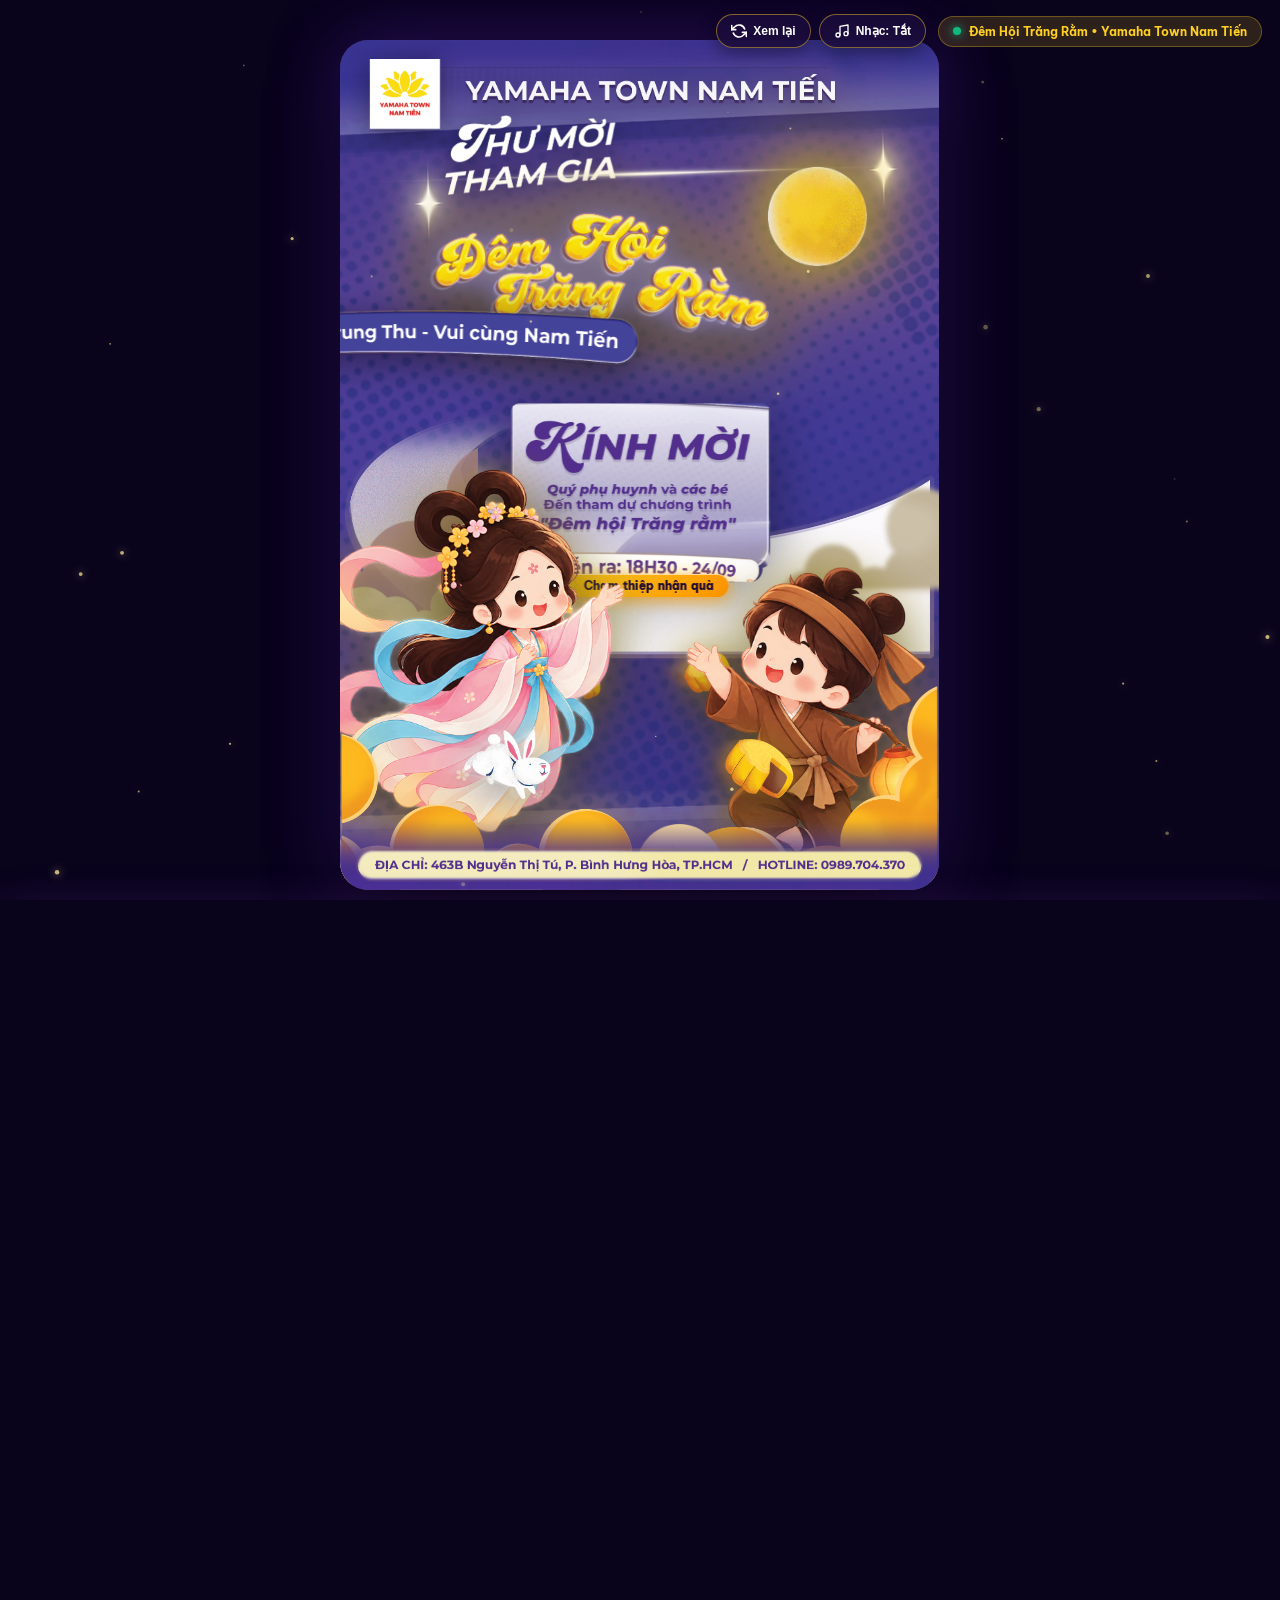
==== index.html @ 8ed51fb8 "fix: eliminate Chi Hang text overlap, match golden clouds to flyer, replace popup with scroll-down f" ====
<!DOCTYPE html>
<html lang="vi">
<head>
  <meta charset="UTF-8">
  <meta name="viewport" content="width=device-width, initial-scale=1.0, maximum-scale=1.0, user-scalable=no, viewport-fit=cover">
  <title>Đêm Hội Trăng Rằm - Vui Tết Trung Thu | Yamaha Town Nam Tiến</title>
  <link rel="preconnect" href="https://fonts.googleapis.com">
  <link rel="preconnect" href="https://fonts.gstatic.com" crossorigin>
  <link href="https://fonts.googleapis.com/css2?family=Be+Vietnam+Pro:ital,wght@0,400;0,600;0,700;0,800;0,900;1,700&family=Montserrat:wght@700;800;900&display=swap" rel="stylesheet">
  <link rel="stylesheet" href="styles.css">
</head>
<body>

  <!-- Floating Control Bar -->
  <header class="top-controls">
    <div class="control-group">
      <button id="btnReplay" class="ctrl-btn" title="Xem lại chuỗi hiệu ứng xuất hiện nhẹ nhàng">
        <svg class="ctrl-icon" viewBox="0 0 24 24" fill="none" stroke="currentColor" stroke-width="2.5">
          <path d="M1 4v6h6M23 20v-6h-6"/>
          <path d="M20.49 9A9 9 0 0 0 5.64 5.64L1 10m22 4l-4.64 4.36A9 9 0 0 1 3.51 15"/>
        </svg>
        <span class="btn-text">Xem lại</span>
      </button>

      <button id="btnMusic" class="ctrl-btn" title="Bật/Tắt âm thanh Trung Thu">
        <svg class="ctrl-icon" id="iconMusic" viewBox="0 0 24 24" fill="none" stroke="currentColor" stroke-width="2">
          <path d="M9 18V5l12-2v13"/>
          <circle cx="6" cy="18" r="3"/>
          <circle cx="18" cy="16" r="3"/>
        </svg>
        <span id="musicText" class="btn-text">Nhạc: Tắt</span>
      </button>
    </div>

    <div class="brand-badge-pill">
      <span class="pulse-dot"></span>
      <span>Đêm Hội Trăng Rằm • Yamaha Town Nam Tiến</span>
    </div>
  </header>

  <!-- Main Showcase Container -->
  <main class="page-container">

    <!-- Canvas for Floating Star Dust Particles -->
    <canvas id="particleCanvas" class="ambient-particles"></canvas>

    <!-- =======================================================
         THE FESTIVAL HERO STAGE (ACCURATE TO FLYER-MATTRUOC.PDF)
         ======================================================= -->
    <div class="festival-stage" id="festivalStage">

      <!-- Layer 1: Background Universe Texture (Phase 1: 0.0s) -->
      <div class="layer-item layer-nen anim-phase-1" data-order="1">
        <img src="element/image-idea/nen.png" alt="Bầu trời đêm Trung Thu" class="layer-img full-fit">
      </div>

      <!-- Twinkle Sparkle Stars (Phase 1) -->
      <div class="layer-item star-sparkle star-1 anim-phase-1" style="left: 12%; top: 14%;">
        <img src="element/image-idea/ngoi%20sao.png" alt="Ngôi sao" class="sparkle-img">
      </div>
      <div class="layer-item star-sparkle star-2 anim-phase-1" style="left: 88%; top: 10%;">
        <img src="element/image-idea/ngoi%20sao.png" alt="Ngôi sao" class="sparkle-img">
      </div>
      <div class="layer-item star-sparkle star-3 anim-phase-1" style="left: 72%; top: 60%;">
        <img src="element/image-idea/ngoi%20sao.png" alt="Ngôi sao" class="sparkle-img">
      </div>
      <div class="layer-item star-sparkle star-4 anim-phase-1" style="left: 20%; top: 48%;">
        <img src="element/image-idea/ngoi%20sao.png" alt="Ngôi sao" class="sparkle-img">
      </div>

      <!-- Layer 2: 3D Geometry Backdrop Frames (Phase 2: 1.3s) -->
      <div class="layer-item layer-khung-dai anim-phase-2" data-order="2">
        <img src="element/image-idea/khung%20hinh%20dai.png" alt="Khung hình không gian" class="layer-img full-fit">
      </div>

      <div class="layer-item layer-khung-giua anim-phase-2" data-order="3">
        <img src="element/image-idea/khung%20hinh%20giua.png" alt="Khung chấm bi neon" class="layer-img full-fit">
      </div>

      <!-- Neon Laser Light Beam Streak (Phase 2) -->
      <div class="layer-item layer-anh-sang anim-phase-2" data-order="4">
        <img src="element/image-idea/anh%20sang.png" alt="Tia sáng neon" class="layer-img">
      </div>

      <!-- Layer 3: The Golden Full Moon (Phase 3: 2.6s) -->
      <div class="layer-item layer-trang anim-phase-3" data-order="5" id="moonElement">
        <img src="element/image-idea/trang.png" alt="Mặt trăng rằm tháng 8" class="layer-img moon-spin-glow">
        <div class="moon-aura"></div>
      </div>

      <!-- Layer 4: Top Branding Header (Phase 4: 4.2s) -->
      <div class="layer-item layer-logo anim-phase-4" data-order="6">
        <img src="element/image-idea/LOGO%20yamaha%20town%20NT.png" alt="Logo Yamaha Town Nam Tiến" class="layer-img">
      </div>

      <div class="layer-item layer-brand-title anim-phase-4" data-order="7">
        <img src="element/image-idea/yamaha%20town%20NT.png" alt="YAMAHA TOWN NAM TIẾN" class="layer-img">
      </div>

      <!-- Layer 5: "THƯ MỜI THAM GIA" (Phase 5: 5.5s) -->
      <div class="layer-item layer-thu-moi anim-phase-5" data-order="8">
        <img src="element/image-idea/thu%20moi%20tham%20gia.png" alt="Thư mời tham gia" class="layer-img">
      </div>

      <!-- Layer 6: Grand 3D Festival Title "ĐÊM HỘI TRĂNG RẰM" (Phase 6: 6.8s) -->
      <div class="layer-item layer-dem-hoi anim-phase-6" data-order="9" id="titleDemHoi">
        <img src="element/image-idea/dem%20hoi%20trang%20ram.png" alt="Đêm Hội Trăng Rằm" class="layer-img title-floating">
      </div>

      <!-- Layer 7: Tagline Ribbon Banner (Phase 7: 8.4s) -->
      <div class="layer-item layer-ribbon-tagline anim-phase-7" data-order="10">
        <img src="element/image-idea/vui%20tet%20trung%20thu%20vui%20vung%20nam%20tien.png" alt="Vui tết Trung Thu - Vui cùng Nam Tiến" class="layer-img">
      </div>

      <!-- Layer 8: The Celestial Starlit Pathway (Phase 8: 9.6s) -->
      <div class="layer-item layer-cung-duong anim-phase-8" data-order="11">
        <img src="element/image-idea/cung%20duong.png" alt="Cung đường ngân hà" class="layer-img road-shimmer">
      </div>

      <!-- Atmospheric Fluffy Background Clouds (Phase 8) -->
      <div class="layer-item cloud-layer cloud-m1 anim-phase-8">
        <img src="element/image-idea/may1.png" alt="Mây" class="layer-img">
      </div>
      <div class="layer-item cloud-layer cloud-m5 anim-phase-8">
        <img src="element/image-idea/may5.png" alt="Mây" class="layer-img">
      </div>
      <div class="layer-item cloud-layer cloud-m6 anim-phase-8">
        <img src="element/image-idea/may6.png" alt="Mây" class="layer-img">
      </div>

      <!-- Layer 9: THE CENTRAL INVITATION CARD (KÍNH MỜI) (Phase 9: 11.0s) -->
      <section class="layer-item layer-invitation-card anim-phase-9" data-order="12" id="invitationCard" title="Bấm vào thiệp để cuộn xuống đăng ký nhận quà!">
        <div class="invitation-card-inner card-clickable" id="btnOpenRegister">
          <img src="element/image-idea/the-kinh-moi-full.png" 
               alt="Kính Mời - Quý phụ huynh và các bé đến tham dự chương trình Đêm Hội Trăng Rằm - Diễn ra: 18H30 - 24/09" 
               class="invitation-img">
          <div class="card-tap-cue">
            <span>👇 Chạm thiệp nhận quà</span>
          </div>
        </div>
      </section>

      <!-- Layer 10: Chị Hằng giáng trần (Left Cloud) (Phase 10: 12.6s) -->
      <div class="layer-item layer-chi-hang anim-phase-10" data-order="13" id="charChiHang" title="Chị Hằng chúc mừng Tết Trung Thu">
        <img src="element/image-idea/chi%20hang.png" alt="Chị Hằng" class="layer-img char-hover">
        <div class="char-bubble char-bubble-left">
          <span>✨ Chị Hằng chúc bạn Trung Thu đầm ấm, ngập tràn lộc may!</span>
        </div>
      </div>

      <!-- Layer 10: Chú Cuội đón hội (Right Cloud) (Phase 10: 12.6s) -->
      <div class="layer-item layer-chu-cuoi anim-phase-10" data-order="14" id="charChuCuoi" title="Chú Cuội rước đèn Trung Thu">
        <img src="element/image-idea/chu%20cuoi.png" alt="Chú Cuội" class="layer-img char-hover">
        <div class="char-bubble char-bubble-right">
          <span>🏮 Chú Cuội rủ bạn ghé Yamaha Nam Tiến nhận quà nha!</span>
        </div>
      </div>

      <!-- Layer 11: The Festive Mooncakes along the Celestial Road (Phase 11: 14.4s) -->
      <!-- Mooncake 3 (Small piece - Upper curve of the road) -->
      <div class="layer-item layer-cake cake-3 anim-phase-11" data-order="15" id="cake3" title="Click nhận quà bất ngờ!">
        <img src="element/image-idea/banh%203.png" alt="Bánh trung thu 3" class="layer-img cake-hover">
        <span class="cake-hint">Bấm mở quà 🎁</span>
      </div>

      <!-- Mooncake 2 (Round whole cake - Mid road) -->
      <div class="layer-item layer-cake cake-2 anim-phase-11" data-order="16" id="cake2" title="Click nhận quà bất ngờ!">
        <img src="element/image-idea/banh%202.png" alt="Bánh trung thu 2" class="layer-img cake-hover">
        <span class="cake-hint">Bấm mở quà 🎁</span>
      </div>

      <!-- Mooncake 1 (Large sliced cake with filling - Foreground) -->
      <div class="layer-item layer-cake cake-1 anim-phase-11" data-order="17" id="cake1" title="Click nhận quà đặc biệt!">
        <img src="element/image-idea/banh%201.png" alt="Bánh trung thu 1" class="layer-img cake-hover">
        <span class="cake-hint">Bánh Trăng Vàng 🥮</span>
      </div>

      <!-- Layer 12: Adorable Jade Rabbit (Thỏ Ngọc) (Phase 12: 15.6s) -->
      <div class="layer-item layer-tho-ngoc anim-phase-12" data-order="18" id="thoNgoc" title="Bấm vào Thỏ Ngọc để chào hỏi!">
        <img src="element/image-idea/tho%20ngoc.png" alt="Thỏ Ngọc cung trăng" class="layer-img rabbit-bobbing">
        <div class="rabbit-dialogue" id="rabbitDialogue">
          <span>🐰 Thỏ Ngọc chào bạn! Chúc vạn sự như ý!</span>
        </div>
      </div>

      <!-- Layer 13: Golden Clouds wrapping under characters & Foreground (Phase 13: 16.8s) -->
      <div class="layer-item cloud-layer cloud-m2 anim-phase-13">
        <img src="element/image-idea/may2.png" alt="Mây vàng" class="layer-img">
      </div>
      <div class="layer-item cloud-layer cloud-m4 anim-phase-13">
        <img src="element/image-idea/may4.png" alt="Mây vàng rực rỡ" class="layer-img">
      </div>
      <div class="layer-item cloud-layer cloud-m3 anim-phase-13">
        <img src="element/image-idea/may%203.png" alt="Mây cuộn" class="layer-img">
      </div>

      <!-- Layer 13: Bottom Ambient Strip & Contact Hotline Bar (Phase 13: 16.8s) -->
      <div class="layer-item layer-frame-strip anim-phase-13">
        <img src="element/image-idea/frame.png" alt="Chân viền" class="layer-img full-fit">
      </div>

      <footer class="layer-item layer-dia-chi anim-phase-13" data-order="19">
        <a href="tel:0989704370" class="hotline-link" title="Gọi Hotline Yamaha Nam Tiến">
          <img src="element/image-idea/dia%20chi%20hoteline.png" alt="Địa chỉ: 463B Nguyễn Thị Tú, P. Bình Hưng Hòa, TP.HCM / HOTLINE: 0989.704.370" class="layer-img">
        </a>
      </footer>

    </div>
    <!-- /festival-stage -->

  </main>

  <!-- =======================================================
       REGISTRATION SECTION (INLINE SCROLL-DOWN FORM)
       ======================================================= -->
  <section class="section-register" id="sectionRegister">
    <div class="register-container">
      
      <!-- Section Decorative Header -->
      <div class="section-header">
        <div class="header-pill">
          <span class="pill-sparkle">🏮</span>
          <span>ĐĂNG KÝ THAM DỰ & NHẬN QUÀ</span>
          <span class="pill-sparkle">✨</span>
        </div>
        <h2 class="section-title">VUI TẾT TRUNG THU CÙNG NAM TIẾN</h2>
        <p class="section-desc">Đến tham gia "Đêm Hội Trăng Rằm" để rước đèn, phá cỗ và nhận ngay quà tặng đặc biệt!</p>
      </div>

      <!-- Quick Event Info Cards -->
      <div class="event-info-grid">
        <div class="info-card">
          <div class="info-icon">⏰</div>
          <div class="info-body">
            <span class="info-label">Thời gian diễn ra</span>
            <strong class="info-val">18H30 • 24/09</strong>
          </div>
        </div>

        <div class="info-card">
          <div class="info-icon">📍</div>
          <div class="info-body">
            <span class="info-label">Địa điểm tổ chức</span>
            <strong class="info-val">463B Nguyễn Thị Tú, P. Bình Hưng Hòa</strong>
          </div>
        </div>

        <div class="info-card">
          <div class="info-icon">📞</div>
          <div class="info-body">
            <span class="info-label">Hotline hỗ trợ</span>
            <a href="tel:0989704370" class="info-val hotline-highlight">0989.704.370</a>
          </div>
        </div>

        <div class="info-card">
          <div class="info-icon">🎁</div>
          <div class="info-body">
            <span class="info-label">Đặc quyền khách mời</span>
            <strong class="info-val">100% Khách tham quan có quà</strong>
          </div>
        </div>
      </div>

      <!-- Registration Form Box -->
      <div class="form-wrapper frosted-glass-deep">
        <div class="form-card-header">
          <div class="rabbit-avatar">🐰🏮</div>
          <h3>PHIẾU ĐĂNG KÝ CHECK-IN NHẬN QUÀ</h3>
          <p>Điền thông tin bên dưới để nhận mã quà tặng ưu tiên tại quầy đón khách</p>
        </div>

        <form class="register-form" id="registerForm" onsubmit="event.preventDefault(); submitForm();">
          <div class="form-row">
            <div class="form-group">
              <label for="txtName">Họ và tên của bạn *</label>
              <input type="text" id="txtName" placeholder="Ví dụ: Nguyễn Văn A" required autocomplete="name">
            </div>

            <div class="form-group">
              <label for="txtPhone">Số điện thoại nhận mã quà *</label>
              <input type="tel" id="txtPhone" placeholder="Ví dụ: 0989 704 370" required pattern="[0-9]{10,11}" autocomplete="tel">
            </div>
          </div>

          <div class="form-group">
            <label for="selBranch">Chọn chi nhánh tham dự thuận tiện nhất *</label>
            <select id="selBranch">
              <option value="binh-hung-hoa">Yamaha Town Nam Tiến - 463B Nguyễn Thị Tú, P. Bình Hưng Hòa, TP.HCM</option>
              <option value="tan-binh">Yamaha Town Nam Tiến - Chi nhánh Tân Bình</option>
              <option value="quan-12">Yamaha Town Nam Tiến - Chi nhánh Quận 12</option>
            </select>
          </div>

          <div class="form-group">
            <label>Chọn phần quà Trung Thu mong muốn *</label>
            <div class="gift-radio-group">
              <label class="radio-chip">
                <input type="radio" name="giftType" value="cake" checked>
                <span class="radio-custom"></span>
                <span class="radio-text">🥮 Hộp Bánh Trung Thu Kinh Đô Trăng Vàng Cao Cấp</span>
              </label>
              <label class="radio-chip">
                <input type="radio" name="giftType" value="voucher">
                <span class="radio-custom"></span>
                <span class="radio-text">🎟️ Voucher Bảo Dưỡng & Dịch Vụ Xe Máy Trị Giá 500K</span>
              </label>
              <label class="radio-chip">
                <input type="radio" name="giftType" value="lantern">
                <span class="radio-custom"></span>
                <span class="radio-text">🏮 Bộ Lồng Đèn Phát Sáng Âm Thanh Rực Rỡ Cho Bé</span>
              </label>
            </div>
          </div>

          <button type="submit" class="submit-btn shimmer-fx">
            <span>XÁC NHẬN ĐĂNG KÝ NHẬN QUÀ NGAY 🥮</span>
          </button>
        </form>

        <div class="form-success-message" id="successBox" style="display: none;">
          <div class="success-icon">🎉✨🥮</div>
          <h4>ĐĂNG KÝ THÀNH CÔNG!</h4>
          <p>Mã nhận quà của bạn:</p>
          <div class="gift-code-badge">
            <span class="gift-code">YAMAHA-TRUNGTHU-888</span>
          </div>
          <p class="success-note">Vui lòng chụp lại màn hình hoặc lưu mã để check-in tại showroom Yamaha Nam Tiến vào ngày 24/09 để nhận quà bạn nhé!</p>
          <button type="button" class="btn-scroll-top" onclick="window.scrollTo({ top: 0, behavior: 'smooth' })">
            ↑ Quay lại đầu trang
          </button>
        </div>
      </div>

      <!-- Bottom Brand Signature -->
      <div class="register-footer">
        <p class="copyright-text">© 2024 YAMAHA TOWN NAM TIẾN • ĐÊM HỘI TRĂNG RẰM</p>
        <p class="slogan-text">Vui Tết Trung Thu - Người Lớn Cũng Có Quà</p>
      </div>

    </div>
  </section>

  <!-- Lucky Gift Popup when clicking mooncakes -->
  <div class="gift-toast" id="giftToast">
    <div class="gift-toast-icon">🥮</div>
    <div class="gift-toast-content">
      <strong id="toastTitle">Bạn nhận được quà bí mật!</strong>
      <p id="toastDesc">Hộp bánh Kinh Đô Trăng Vàng cao cấp đang chờ bạn tại quầy check-in!</p>
    </div>
  </div>

  <script src="script.js"></script>
</body>
</html>
---- styles.css ----
/* ==========================================================================
   TẾT TRUNG THU - YAMAHA TOWN NAM TIẾN LANDING PAGE STYLES
   Pixel-Accurate to flyer-mattruoc.pdf
   Mobile Fullscreen Edge-to-Edge Experience
   Silky Smooth Stretched-Out Gentle Animations
   ========================================================================== */

/* --------------------------------------------------------------------------
   CSS VARIABLES & DESIGN TOKENS
   -------------------------------------------------------------------------- */
:root {
  /* Brand & Festival Palette */
  --primary-gold: #ffcf24;
  --secondary-gold: #ffa800;
  --deep-purple: #130a2a;
  --mid-purple: #23124d;
  --bright-neon: #a855f7;
  --cyan-beam: #38bdf8;
  --hotline-red: #e11d48;
  --white: #ffffff;

  /* Glassmorphism */
  --glass-bg: rgba(255, 255, 255, 0.12);
  --glass-border: rgba(255, 255, 255, 0.4);
  --glass-glow: 0 8px 32px 0 rgba(112, 0, 255, 0.35);

  /* Silky Gentle Easing Curves */
  --ease-gentle: cubic-bezier(0.16, 1, 0.3, 1);
  --ease-spring: cubic-bezier(0.34, 1.56, 0.64, 1);
  --ease-bounce: cubic-bezier(0.68, -0.55, 0.265, 1.55);
  --ease-float: cubic-bezier(0.45, 0.05, 0.55, 0.95);
}

/* --------------------------------------------------------------------------
   RESET & FOUNDATIONS
   -------------------------------------------------------------------------- */
*, *::before, *::after {
  margin: 0;
  padding: 0;
  box-sizing: border-box;
  -webkit-tap-highlight-color: transparent;
}

html, body {
  width: 100%;
  height: 100%;
  font-family: 'Be Vietnam Pro', sans-serif;
  background: #09031c;
  color: var(--white);
  overflow-x: hidden;
  overflow-y: auto;
  min-height: 100dvh;
}

/* --------------------------------------------------------------------------
   FLOATING TOP CONTROL BAR
   -------------------------------------------------------------------------- */
.top-controls {
  position: fixed;
  top: 14px;
  right: 18px;
  display: flex;
  align-items: center;
  gap: 12px;
  z-index: 1000;
  pointer-events: auto;
}

.control-group {
  display: flex;
  align-items: center;
  gap: 8px;
}

.ctrl-btn {
  display: inline-flex;
  align-items: center;
  gap: 6px;
  background: rgba(26, 12, 58, 0.82);
  color: #fff;
  border: 1px solid rgba(255, 207, 36, 0.45);
  padding: 8px 14px;
  border-radius: 999px;
  font-size: 12px;
  font-weight: 700;
  cursor: pointer;
  backdrop-filter: blur(12px);
  -webkit-backdrop-filter: blur(12px);
  box-shadow: 0 4px 18px rgba(0, 0, 0, 0.45);
  transition: all 0.25s var(--ease-gentle);
  user-select: none;
}

.ctrl-btn:hover {
  background: rgba(43, 19, 96, 0.95);
  border-color: var(--primary-gold);
  transform: translateY(-2px);
  box-shadow: 0 6px 22px rgba(255, 207, 36, 0.35);
}

.ctrl-btn:active {
  transform: translateY(0) scale(0.97);
}

.ctrl-icon {
  width: 16px;
  height: 16px;
  stroke-linecap: round;
  stroke-linejoin: round;
}

.brand-badge-pill {
  display: flex;
  align-items: center;
  gap: 8px;
  background: rgba(255, 207, 36, 0.15);
  border: 1px solid rgba(255, 207, 36, 0.3);
  padding: 7px 14px;
  border-radius: 999px;
  font-size: 11.5px;
  font-weight: 700;
  color: var(--primary-gold);
  backdrop-filter: blur(10px);
  -webkit-backdrop-filter: blur(10px);
}

.pulse-dot {
  width: 8px;
  height: 8px;
  border-radius: 50%;
  background: #10b981;
  box-shadow: 0 0 10px #10b981;
  animation: pulseDot 2s infinite ease-in-out;
}

@keyframes pulseDot {
  0%, 100% { transform: scale(0.9); opacity: 0.8; }
  50% { transform: scale(1.3); opacity: 1; }
}

/* --------------------------------------------------------------------------
   STAGE WRAPPER & PARTICLES
   -------------------------------------------------------------------------- */
.page-container {
  position: relative;
  width: 100%;
  min-height: 100dvh;
  display: flex;
  justify-content: center;
  align-items: center;
  padding: 40px 16px;
}

.ambient-particles {
  position: fixed;
  top: 0;
  left: 0;
  width: 100%;
  height: 100%;
  pointer-events: none;
  z-index: 5;
}

/* --------------------------------------------------------------------------
   THE 1748x2480 FESTIVAL HERO STAGE
   Ratio: 1748 / 2480 = 0.7048387
   -------------------------------------------------------------------------- */
.festival-stage {
  position: relative;
  width: min(100vw - 32px, 740px, calc((100dvh - 50px) * 0.7048));
  aspect-ratio: 1748 / 2480;
  border-radius: 28px;
  overflow: hidden;
  box-shadow: 
    0 30px 80px -15px rgba(0, 0, 0, 0.95),
    0 0 70px rgba(106, 38, 219, 0.4),
    inset 0 0 0 1px rgba(255, 255, 255, 0.15);
  background: #0d0728;
  isolation: isolate;
  contain: layout style;
}

/* Common Layer Element */
.layer-item {
  position: absolute;
  pointer-events: none;
  user-select: none;
  will-change: transform, opacity;
}

.layer-img {
  width: 100%;
  height: auto;
  display: block;
}

.layer-img.full-fit {
  width: 100%;
  height: 100%;
  object-fit: cover;
}

/* --------------------------------------------------------------------------
   INDIVIDUAL STAGE LAYERS (COORDINATES MATCHING FLYER)
   -------------------------------------------------------------------------- */

/* Layer 1: Background Universe (0.0s) */
.layer-nen {
  inset: 0;
  width: 100%;
  height: 100%;
  z-index: 1;
}

/* Twinkle Stars */
.star-sparkle {
  position: absolute;
  width: 5.5%;
  z-index: 4;
}

.sparkle-img {
  width: 100%;
  height: auto;
  filter: drop-shadow(0 0 12px #fff) drop-shadow(0 0 20px #ffea79);
  animation: starTwinkle 3s ease-in-out infinite alternate;
}

.star-1 .sparkle-img { animation-delay: 0.2s; }
.star-2 .sparkle-img { animation-delay: 1.1s; }
.star-3 .sparkle-img { animation-delay: 2.0s; }
.star-4 .sparkle-img { animation-delay: 1.6s; }

@keyframes starTwinkle {
  0% { transform: scale(0.7) rotate(0deg); opacity: 0.35; }
  50% { transform: scale(1.15) rotate(45deg); opacity: 1; }
  100% { transform: scale(0.8) rotate(90deg); opacity: 0.4; }
}

/* Layer 2: 3D Frames & Light Beam */
.layer-khung-dai {
  inset: 0;
  width: 100%;
  height: 100%;
  z-index: 2;
  opacity: 0.95;
}

.layer-khung-giua {
  inset: 0;
  width: 100%;
  height: 100%;
  z-index: 3;
  opacity: 0.85;
}

.layer-anh-sang {
  top: 14.5%;
  left: 0;
  width: 100%;
  z-index: 4;
}

/* Layer 3: Golden Full Moon */
.layer-trang {
  top: 9.0%;
  right: 3.5%;
  width: 33.5%;
  z-index: 5;
}

.moon-spin-glow {
  filter: drop-shadow(0 0 35px rgba(255, 215, 0, 0.75)) drop-shadow(0 0 70px rgba(255, 170, 0, 0.4));
  animation: moonGentlePulse 6s ease-in-out infinite alternate;
}

@keyframes moonGentlePulse {
  0% { transform: scale(1) translateY(0); filter: drop-shadow(0 0 30px rgba(255, 215, 0, 0.65)); }
  100% { transform: scale(1.03) translateY(-4px); filter: drop-shadow(0 0 50px rgba(255, 225, 50, 0.85)); }
}

/* Layer 4: Brand Header */
.layer-logo {
  top: 2.2%;
  left: 4.8%;
  width: 12.0%;
  z-index: 6;
  filter: drop-shadow(0 4px 12px rgba(0, 0, 0, 0.4));
}

.layer-brand-title {
  top: 4.0%;
  left: 20.8%;
  width: 62.0%;
  z-index: 6;
  filter: drop-shadow(0 4px 15px rgba(0, 0, 0, 0.5));
}

/* Layer 5: "THƯ MỜI THAM GIA" */
.layer-thu-moi {
  top: 8.8%;
  left: 17.5%;
  width: 28.5%;
  z-index: 8;
  filter: drop-shadow(0 4px 12px rgba(0, 0, 0, 0.5));
}

/* Layer 6: Grand 3D Festival Title "ĐÊM HỘI TRĂNG RẰM" */
.layer-dem-hoi {
  top: 14.2%;
  left: 6.8%;
  width: 73.5%;
  z-index: 9;
}

.title-floating {
  filter: drop-shadow(0 12px 25px rgba(0, 0, 0, 0.6)) drop-shadow(0 0 30px rgba(255, 207, 36, 0.65));
  animation: titleGentleFloat 5s ease-in-out infinite alternate;
}

@keyframes titleGentleFloat {
  0% { transform: translateY(0); }
  100% { transform: translateY(-5px); }
}

/* Layer 7: Tagline Ribbon */
.layer-ribbon-tagline {
  top: 31.8%;
  left: 17.0%;
  width: 66.0%;
  z-index: 10;
  filter: drop-shadow(0 8px 20px rgba(0, 0, 0, 0.5));
}

/* Layer 8: Celestial Road */
.layer-cung-duong {
  top: 41.5%;
  left: 0;
  width: 100%;
  height: 50%;
  z-index: 11;
}

.road-shimmer {
  animation: roadGlow 4s ease-in-out infinite alternate;
}

@keyframes roadGlow {
  0% { filter: drop-shadow(0 0 10px rgba(255, 255, 255, 0.2)); }
  100% { filter: drop-shadow(0 0 25px rgba(168, 85, 247, 0.55)); }
}

/* Atmospheric Fluffy Clouds */
.cloud-layer {
  z-index: 12;
}

.cloud-m1 { top: 48%; left: -5%; width: 28%; }
.cloud-m5 { top: 52%; right: -5%; width: 32%; }
.cloud-m6 { top: 62%; left: -3%; width: 35%; }

/* Layer 9: THE CENTRAL INVITATION CARD (KÍNH MỜI) */
.layer-invitation-card {
  top: 42.6%;
  left: 50%;
  transform: translateX(-50%);
  width: 43.5%;
  z-index: 30;
  pointer-events: auto;
}

.invitation-card-inner {
  position: relative;
  width: 100%;
  cursor: pointer;
  transition: transform 0.35s var(--ease-spring), filter 0.35s var(--ease-gentle);
}

.invitation-card-inner:hover {
  transform: scale(1.035) translateY(-4px);
  filter: drop-shadow(0 15px 35px rgba(0, 0, 0, 0.6)) drop-shadow(0 0 25px rgba(255, 215, 0, 0.5));
}

.invitation-img {
  width: 100%;
  height: auto;
  display: block;
  filter: drop-shadow(0 12px 28px rgba(0, 0, 0, 0.45));
}

/* Layer 10: CHỊ HẰNG & CHÚ CUỘI */
.layer-chi-hang {
  top: 50.0%;
  left: -3.5%;
  width: 53.0%;
  z-index: 35;
  pointer-events: auto;
  cursor: pointer;
}

.layer-chu-cuoi {
  top: 55.0%;
  right: -2.0%;
  width: 48.0%;
  z-index: 35;
  pointer-events: auto;
  cursor: pointer;
}

.char-hover {
  filter: drop-shadow(0 15px 30px rgba(0, 0, 0, 0.5)) drop-shadow(0 0 20px rgba(255, 215, 0, 0.35));
  transition: transform 0.4s var(--ease-spring);
}

.layer-chi-hang:hover .char-hover {
  transform: scale(1.03) translateY(-4px);
}

.layer-chu-cuoi:hover .char-hover {
  transform: scale(1.03) translateY(-4px);
}

/* Idle Hover Animations for Characters */
.layer-chi-hang .char-hover {
  animation: chiHangGentleSway 5.5s ease-in-out infinite alternate;
}

.layer-chu-cuoi .char-hover {
  animation: chuCuoiGentleSway 4.8s ease-in-out infinite alternate;
}

@keyframes chiHangGentleSway {
  0% { transform: translateY(0) rotate(0deg); }
  50% { transform: translateY(-5px) rotate(0.8deg); }
  100% { transform: translateY(-9px) rotate(-0.5deg); }
}

@keyframes chuCuoiGentleSway {
  0% { transform: translateY(0) rotate(0deg); }
  50% { transform: translateY(-6px) rotate(-1deg); }
  100% { transform: translateY(-10px) rotate(1deg); }
}

/* Character Speech Bubbles */
.char-bubble {
  position: absolute;
  top: -24px;
  background: rgba(255, 255, 255, 0.96);
  color: #2b1055;
  padding: 8px 14px;
  border-radius: 14px;
  box-shadow: 0 8px 24px rgba(0, 0, 0, 0.4);
  font-size: 11.5px;
  font-weight: 700;
  line-height: 1.35;
  width: 170px;
  opacity: 0;
  pointer-events: none;
  transition: opacity 0.3s, transform 0.3s var(--ease-spring);
  z-index: 50;
}

.char-bubble-left {
  left: 20%;
  transform: translateY(10px);
}

.char-bubble-right {
  right: 15%;
  transform: translateY(10px);
}

.layer-chi-hang:hover .char-bubble,
.layer-chu-cuoi:hover .char-bubble {
  opacity: 1;
  transform: translateY(-8px);
}

/* Layer 11: Mooncakes */
.layer-cake {
  pointer-events: auto;
  cursor: pointer;
  z-index: 34;
}

.cake-hover {
  filter: drop-shadow(0 8px 20px rgba(0, 0, 0, 0.5)) drop-shadow(0 0 15px rgba(255, 207, 36, 0.4));
  transition: transform 0.3s var(--ease-spring);
}

.layer-cake:hover .cake-hover {
  transform: scale(1.15) translateY(-5px);
  filter: drop-shadow(0 12px 28px rgba(0, 0, 0, 0.6)) drop-shadow(0 0 25px rgba(255, 207, 36, 0.8));
}

.cake-hint {
  position: absolute;
  top: -22px;
  left: 50%;
  transform: translateX(-50%);
  background: rgba(26, 12, 58, 0.92);
  color: var(--primary-gold);
  padding: 3px 8px;
  border-radius: 999px;
  font-size: 9.5px;
  font-weight: 800;
  white-space: nowrap;
  border: 1px solid rgba(255, 207, 36, 0.5);
  opacity: 0;
  pointer-events: none;
  transition: opacity 0.25s, transform 0.25s;
}

.layer-cake:hover .cake-hint {
  opacity: 1;
  transform: translateX(-50%) translateY(-4px);
}

/* Individual Mooncake Coordinates */
.cake-3 {
  top: 73.8%;
  left: 37.5%;
  width: 6.5%;
  z-index: 34;
}

.cake-2 {
  top: 71.5%;
  left: 53.5%;
  width: 11.5%;
  z-index: 34;
}

.cake-1 {
  top: 82.2%;
  left: 57.5%;
  width: 18.5%;
  z-index: 36;
}

/* Layer 12: Thỏ Ngọc */
.layer-tho-ngoc {
  top: 80.8%;
  left: 16.5%;
  width: 19.0%;
  z-index: 38;
  pointer-events: auto;
  cursor: pointer;
}

.rabbit-bobbing {
  filter: drop-shadow(0 8px 20px rgba(0, 0, 0, 0.4)) drop-shadow(0 0 15px rgba(255, 255, 255, 0.6));
  animation: rabbitHop 3.2s ease-in-out infinite alternate;
  transition: transform 0.3s var(--ease-spring);
}

.layer-tho-ngoc:hover .rabbit-bobbing {
  transform: scale(1.12) translateY(-4px);
}

@keyframes rabbitHop {
  0% { transform: translateY(0) scale(1); }
  50% { transform: translateY(-4px) scale(1.02); }
  100% { transform: translateY(-7px) scale(1.01); }
}

.rabbit-dialogue {
  position: absolute;
  top: -24px;
  left: 50%;
  transform: translateX(-50%);
  background: rgba(255, 255, 255, 0.95);
  color: #2b1055;
  padding: 5px 10px;
  border-radius: 12px;
  font-size: 10px;
  font-weight: 800;
  white-space: nowrap;
  box-shadow: 0 6px 18px rgba(0, 0, 0, 0.3);
  opacity: 0;
  pointer-events: none;
  transition: opacity 0.25s;
}

.layer-tho-ngoc:hover .rabbit-dialogue {
  opacity: 1;
}

/* Layer 13: Golden Foreground Clouds & Hotline */
.cloud-m2 {
  bottom: 0;
  left: -5%;
  width: 60%;
  z-index: 36;
}

.cloud-m4 {
  bottom: 0;
  left: 0;
  width: 100%;
  z-index: 37;
  filter: drop-shadow(0 0 25px rgba(255, 200, 30, 0.45));
}

.cloud-m3 {
  bottom: 0;
  left: 10%;
  width: 80%;
  z-index: 38;
}

.layer-frame-strip {
  bottom: 0;
  left: 0;
  width: 100%;
  z-index: 41;
}

.layer-dia-chi {
  bottom: 0;
  left: 0;
  width: 100%;
  z-index: 42;
  pointer-events: auto;
}

.hotline-link {
  display: block;
  width: 100%;
  transition: transform 0.2s ease, filter 0.2s ease;
}

.hotline-link:hover {
  transform: translateY(-2px);
  filter: brightness(1.1) drop-shadow(0 0 15px rgba(255, 207, 36, 0.6));
}

/* ==========================================================================
   STRETCHED-OUT GENTLE ENTRANCE ANIMATION PHASES (~18 SECONDS)
   Each element appears smoothly and serenely one by one
   ========================================================================== */

/* Phase 1: Sky & Stars (0.0s) */
.anim-phase-1 {
  animation: entranceFadeIn 1.4s var(--ease-gentle) 0.0s both;
}

/* Phase 2: 3D Perspective Geometry Frames & Laser Streak (1.3s) */
.anim-phase-2 {
  animation: entranceScaleIn 1.5s var(--ease-gentle) 1.3s both;
}

/* Phase 3: Golden Full Moon Rise (2.6s) */
.anim-phase-3 {
  animation: entranceMoonRise 1.8s var(--ease-gentle) 2.6s both;
}

/* Phase 4: Yamaha Logo & Nam Tiến Brand Title (4.2s) */
.anim-phase-4 {
  animation: entranceSlideDown 1.4s var(--ease-gentle) 4.2s both;
}

/* Phase 5: "THƯ MỜI THAM GIA" Cursive Drop (5.5s) */
.anim-phase-5 {
  animation: entranceTiltIn 1.4s var(--ease-gentle) 5.5s both;
}

/* Phase 6: Grand 3D "ĐÊM HỘI TRĂNG RẰM" Title (6.8s) */
.anim-phase-6 {
  animation: entrancePopTitle 1.8s var(--ease-gentle) 6.8s both;
}

/* Phase 7: Tagline Ribbon Banner (8.4s) */
.anim-phase-7 {
  animation: entranceRibbon 1.4s var(--ease-gentle) 8.4s both;
}

/* Phase 8: Celestial Pathway & Ambient Clouds (9.6s) */
.anim-phase-8 {
  animation: entranceRoadUnroll 1.6s var(--ease-gentle) 9.6s both;
}

/* Phase 9: Central "KÍNH MỜI" Invitation Card (11.0s) */
.anim-phase-9 {
  animation: entranceCardFloat 1.8s var(--ease-gentle) 11.0s both;
}

/* Phase 10: Chị Hằng & Chú Cuội Gentle Arrival (12.6s) */
.layer-chi-hang.anim-phase-10 {
  animation: entranceChiHang 2.0s var(--ease-gentle) 12.6s both;
}

.layer-chu-cuoi.anim-phase-10 {
  animation: entranceChuCuoi 2.0s var(--ease-gentle) 12.6s both;
}

/* Phase 11: The Festive Mooncakes (14.4s) */
.cake-3.anim-phase-11 {
  animation: entranceCakeDrop 1.2s var(--ease-gentle) 14.4s both;
}
.cake-2.anim-phase-11 {
  animation: entranceCakeDrop 1.2s var(--ease-gentle) 14.8s both;
}
.cake-1.anim-phase-11 {
  animation: entranceCakeDrop 1.4s var(--ease-gentle) 15.2s both;
}

/* Phase 12: Adorable Jade Rabbit Thỏ Ngọc (15.6s) */
.anim-phase-12 {
  animation: entranceRabbitJump 1.4s var(--ease-gentle) 15.6s both;
}

/* Phase 13: Golden Clouds & Bottom Hotline Bar (16.8s) */
.anim-phase-13 {
  animation: entranceSlideUp 1.4s var(--ease-gentle) 16.8s both;
}

/* --------------------------------------------------------------------------
   KEYFRAMES FOR GENTLE ENTRANCES
   -------------------------------------------------------------------------- */
@keyframes entranceFadeIn {
  from { opacity: 0; }
  to { opacity: 1; }
}

@keyframes entranceScaleIn {
  from {
    opacity: 0;
    transform: scale(0.92);
  }
  to {
    opacity: 1;
    transform: scale(1);
  }
}

@keyframes entranceMoonRise {
  from {
    opacity: 0;
    transform: translate3d(40px, -40px, 0) scale(0.75);
  }
  to {
    opacity: 1;
    transform: translate3d(0, 0, 0) scale(1);
  }
}

@keyframes entranceSlideDown {
  from {
    opacity: 0;
    transform: translate3d(0, -30px, 0);
  }
  to {
    opacity: 1;
    transform: translate3d(0, 0, 0);
  }
}

@keyframes entranceTiltIn {
  from {
    opacity: 0;
    transform: translate3d(0, -25px, 0) rotate(-4deg);
  }
  to {
    opacity: 1;
    transform: translate3d(0, 0, 0) rotate(0deg);
  }
}

@keyframes entrancePopTitle {
  from {
    opacity: 0;
    transform: scale(0.8) translateY(20px);
  }
  to {
    opacity: 1;
    transform: scale(1) translateY(0);
  }
}

@keyframes entranceRibbon {
  from {
    opacity: 0;
    transform: translateX(-50%) scaleX(0.85) translateY(15px);
  }
  to {
    opacity: 1;
    transform: translateX(-50%) scaleX(1) translateY(0);
  }
}

@keyframes entranceRoadUnroll {
  from {
    opacity: 0;
    transform: scale(0.92) translateY(25px);
  }
  to {
    opacity: 1;
    transform: scale(1) translateY(0);
  }
}

@keyframes entranceCardFloat {
  from {
    opacity: 0;
    transform: translateX(-50%) translateY(35px) scale(0.88);
  }
  to {
    opacity: 1;
    transform: translateX(-50%) translateY(0) scale(1);
  }
}

@keyframes entranceChiHang {
  from {
    opacity: 0;
    transform: translate3d(-60px, 15px, 0) scale(0.92);
  }
  to {
    opacity: 1;
    transform: translate3d(0, 0, 0) scale(1);
  }
}

@keyframes entranceChuCuoi {
  from {
    opacity: 0;
    transform: translate3d(60px, 15px, 0) scale(0.92);
  }
  to {
    opacity: 1;
    transform: translate3d(0, 0, 0) scale(1);
  }
}

@keyframes entranceCakeDrop {
  from {
    opacity: 0;
    transform: translateY(-25px) scale(0.8);
  }
  to {
    opacity: 1;
    transform: translateY(0) scale(1);
  }
}

@keyframes entranceRabbitJump {
  from {
    opacity: 0;
    transform: translateY(30px) scale(0.75);
  }
  to {
    opacity: 1;
    transform: translateY(0) scale(1);
  }
}

@keyframes entranceSlideUp {
  from {
    opacity: 0;
    transform: translateY(25px);
  }
  to {
    opacity: 1;
    transform: translateY(0);
  }
}

/* --------------------------------------------------------------------------
   TAP CUE ON INVITATION CARD
   -------------------------------------------------------------------------- */
.card-tap-cue {
  position: absolute;
  bottom: -14px;
  left: 50%;
  transform: translateX(-50%);
  background: linear-gradient(135deg, #ffcf24, #ff9500);
  color: #1a0836;
  font-size: 11.5px;
  font-weight: 800;
  padding: 4px 14px;
  border-radius: 999px;
  box-shadow: 
    0 4px 15px rgba(255, 149, 0, 0.55),
    0 0 20px rgba(255, 207, 36, 0.4),
    inset 0 1px 0 rgba(255, 255, 255, 0.6);
  white-space: nowrap;
  animation: cueBounce 2s ease-in-out infinite;
  pointer-events: none;
  z-index: 20;
  letter-spacing: 0.2px;
}

@keyframes cueBounce {
  0%, 100% { transform: translateX(-50%) translateY(0); }
  50% { transform: translateX(-50%) translateY(5px); }
}

/* --------------------------------------------------------------------------
   SECTION 2: INLINE REGISTRATION FORM & FESTIVAL DETAILS (SCROLL-DOWN)
   -------------------------------------------------------------------------- */
.section-register {
  position: relative;
  width: 100%;
  background: radial-gradient(ellipse at 50% 0%, #29115b 0%, #150933 45%, #09031c 100%);
  border-top: 1.5px solid rgba(255, 207, 36, 0.4);
  box-shadow: 0 -15px 45px rgba(168, 85, 247, 0.25);
  padding: 70px 20px 80px;
  z-index: 50;
}

.register-container {
  max-width: 680px;
  margin: 0 auto;
  display: flex;
  flex-direction: column;
  gap: 28px;
}

/* Section Decorative Header */
.section-header {
  text-align: center;
}

.header-pill {
  display: inline-flex;
  align-items: center;
  gap: 8px;
  background: rgba(255, 207, 36, 0.15);
  border: 1px solid rgba(255, 207, 36, 0.4);
  color: var(--primary-gold);
  padding: 6px 16px;
  border-radius: 999px;
  font-size: 12px;
  font-weight: 800;
  letter-spacing: 0.5px;
  margin-bottom: 12px;
  box-shadow: 0 4px 15px rgba(255, 207, 36, 0.2);
}

.section-title {
  font-family: 'Montserrat', sans-serif;
  font-size: clamp(22px, 5vw, 32px);
  font-weight: 900;
  background: linear-gradient(135deg, #ffffff 0%, #ffcf24 50%, #ffa800 100%);
  -webkit-background-clip: text;
  -webkit-text-fill-color: transparent;
  line-height: 1.25;
  margin-bottom: 8px;
}

.section-desc {
  font-size: 14px;
  color: rgba(255, 255, 255, 0.8);
  line-height: 1.5;
  max-width: 520px;
  margin: 0 auto;
}

/* Quick Event Highlights Grid */
.event-info-grid {
  display: grid;
  grid-template-columns: repeat(2, 1fr);
  gap: 12px;
}

.info-card {
  display: flex;
  align-items: center;
  gap: 12px;
  background: rgba(255, 255, 255, 0.05);
  border: 1px solid rgba(255, 207, 36, 0.25);
  border-radius: 16px;
  padding: 14px 16px;
  backdrop-filter: blur(10px);
  -webkit-backdrop-filter: blur(10px);
  transition: all 0.25s var(--ease-gentle);
}

.info-card:hover {
  background: rgba(255, 255, 255, 0.09);
  border-color: var(--primary-gold);
  transform: translateY(-2px);
  box-shadow: 0 6px 20px rgba(255, 207, 36, 0.2);
}

.info-icon {
  font-size: 26px;
  flex-shrink: 0;
}

.info-body {
  display: flex;
  flex-direction: column;
  gap: 2px;
}

.info-label {
  font-size: 11px;
  color: rgba(255, 255, 255, 0.65);
  font-weight: 600;
  text-transform: uppercase;
  letter-spacing: 0.3px;
}

.info-val {
  font-size: 13.5px;
  font-weight: 800;
  color: #fff;
  line-height: 1.3;
}

.hotline-highlight {
  color: var(--primary-gold);
  text-decoration: none;
  font-weight: 900;
  letter-spacing: 0.5px;
}

.hotline-highlight:hover {
  text-decoration: underline;
}

/* Form Box */
.form-wrapper {
  background: rgba(30, 14, 68, 0.88);
  border: 1.5px solid rgba(255, 207, 36, 0.4);
  border-radius: 24px;
  padding: 30px 26px;
  box-shadow: 
    0 25px 60px rgba(0, 0, 0, 0.75),
    0 0 35px rgba(168, 85, 247, 0.25);
  backdrop-filter: blur(16px);
  -webkit-backdrop-filter: blur(16px);
}

.form-card-header {
  text-align: center;
  margin-bottom: 22px;
}

.rabbit-avatar {
  font-size: 34px;
  margin-bottom: 8px;
}

.form-card-header h3 {
  font-family: 'Montserrat', sans-serif;
  font-size: 19px;
  font-weight: 900;
  color: var(--primary-gold);
  letter-spacing: 0.5px;
}

.form-card-header p {
  font-size: 12.5px;
  color: rgba(255, 255, 255, 0.75);
  margin-top: 4px;
}

.register-form {
  display: flex;
  flex-direction: column;
  gap: 16px;
}

.form-row {
  display: flex;
  gap: 14px;
}

.form-row .form-group {
  flex: 1;
}

.form-group {
  display: flex;
  flex-direction: column;
  gap: 6px;
}

.form-group label {
  font-size: 12px;
  font-weight: 700;
  color: rgba(255, 255, 255, 0.92);
}

.form-group input,
.form-group select {
  width: 100%;
  background: rgba(14, 6, 34, 0.85);
  border: 1px solid rgba(255, 255, 255, 0.22);
  border-radius: 12px;
  padding: 12px 14px;
  color: #fff;
  font-size: 13.5px;
  font-family: inherit;
  outline: none;
  transition: all 0.2s;
}

.form-group input:focus,
.form-group select:focus {
  border-color: var(--primary-gold);
  background: rgba(20, 8, 48, 0.95);
  box-shadow: 0 0 14px rgba(255, 207, 36, 0.35);
}

.gift-radio-group {
  display: flex;
  flex-direction: column;
  gap: 8px;
}

.radio-chip {
  display: flex;
  align-items: center;
  gap: 12px;
  background: rgba(255, 255, 255, 0.05);
  padding: 11px 14px;
  border-radius: 12px;
  cursor: pointer;
  border: 1px solid rgba(255, 255, 255, 0.12);
  transition: all 0.2s var(--ease-gentle);
}

.radio-chip:hover {
  background: rgba(255, 255, 255, 0.1);
  border-color: rgba(255, 207, 36, 0.5);
}

.radio-chip input[type="radio"] {
  display: none;
}

.radio-custom {
  width: 18px;
  height: 18px;
  border-radius: 50%;
  border: 2px solid rgba(255, 255, 255, 0.4);
  display: flex;
  align-items: center;
  justify-content: center;
  flex-shrink: 0;
  transition: all 0.2s;
}

.radio-chip input[type="radio"]:checked + .radio-custom {
  border-color: var(--primary-gold);
  background: var(--primary-gold);
  box-shadow: 0 0 10px rgba(255, 207, 36, 0.6);
}

.radio-text {
  font-size: 13px;
  color: rgba(255, 255, 255, 0.88);
  transition: color 0.2s;
}

.radio-chip input[type="radio"]:checked ~ .radio-text {
  color: var(--primary-gold);
  font-weight: 800;
}

.submit-btn {
  background: linear-gradient(135deg, #ffcf24 0%, #ff9500 100%);
  color: #180632;
  border: none;
  border-radius: 14px;
  padding: 15px 20px;
  font-size: 15px;
  font-weight: 900;
  cursor: pointer;
  margin-top: 8px;
  box-shadow: 
    0 8px 25px rgba(255, 149, 0, 0.45),
    0 0 30px rgba(255, 207, 36, 0.3);
  transition: all 0.25s var(--ease-spring);
  text-align: center;
}

.submit-btn:hover {
  transform: translateY(-2px);
  box-shadow: 
    0 12px 30px rgba(255, 149, 0, 0.6),
    0 0 40px rgba(255, 207, 36, 0.5);
}

.submit-btn:active {
  transform: translateY(0) scale(0.98);
}

/* Success State */
.form-success-message {
  text-align: center;
  padding: 20px 10px;
}

.success-icon {
  font-size: 42px;
  margin-bottom: 12px;
}

.form-success-message h4 {
  font-family: 'Montserrat', sans-serif;
  font-size: 20px;
  font-weight: 900;
  color: var(--primary-gold);
  margin-bottom: 6px;
}

.gift-code-badge {
  margin: 14px 0;
}

.gift-code {
  display: inline-block;
  background: rgba(255, 207, 36, 0.18);
  color: var(--primary-gold);
  padding: 8px 20px;
  border-radius: 10px;
  border: 1.5px dashed var(--primary-gold);
  font-size: 16px;
  font-weight: 900;
  letter-spacing: 1.5px;
  box-shadow: 0 0 15px rgba(255, 207, 36, 0.3);
}

.success-note {
  font-size: 13px;
  color: rgba(255, 255, 255, 0.8);
  line-height: 1.5;
  max-width: 440px;
  margin: 0 auto;
}

.btn-scroll-top {
  display: inline-block;
  margin-top: 18px;
  background: rgba(255, 255, 255, 0.1);
  border: 1px solid rgba(255, 207, 36, 0.4);
  color: var(--primary-gold);
  padding: 9px 20px;
  border-radius: 999px;
  font-size: 12px;
  font-weight: 700;
  cursor: pointer;
  transition: all 0.2s;
}

.btn-scroll-top:hover {
  background: rgba(255, 207, 36, 0.2);
  transform: translateY(-2px);
}

/* Footer Signature */
.register-footer {
  text-align: center;
  padding-top: 10px;
  border-top: 1px solid rgba(255, 255, 255, 0.1);
}

.copyright-text {
  font-size: 12px;
  font-weight: 700;
  color: var(--primary-gold);
  letter-spacing: 0.5px;
}

.slogan-text {
  font-size: 11.5px;
  color: rgba(255, 255, 255, 0.6);
  margin-top: 4px;
}

/* --------------------------------------------------------------------------
   GIFT TOAST NOTIFICATION
   -------------------------------------------------------------------------- */
.gift-toast {
  position: fixed;
  bottom: 24px;
  left: 50%;
  transform: translateX(-50%) translateY(100px);
  background: rgba(26, 10, 60, 0.95);
  border: 1.5px solid var(--primary-gold);
  border-radius: 18px;
  padding: 12px 18px;
  display: flex;
  align-items: center;
  gap: 12px;
  box-shadow: 0 10px 35px rgba(0, 0, 0, 0.7), 0 0 25px rgba(255, 207, 36, 0.4);
  backdrop-filter: blur(14px);
  -webkit-backdrop-filter: blur(14px);
  z-index: 3000;
  opacity: 0;
  pointer-events: none;
  transition: transform 0.4s var(--ease-spring), opacity 0.4s;
  max-width: 90vw;
  width: 360px;
}

.gift-toast.active {
  transform: translateX(-50%) translateY(0);
  opacity: 1;
  pointer-events: auto;
}

.gift-toast-icon {
  font-size: 26px;
}

.gift-toast-content strong {
  font-size: 13px;
  color: var(--primary-gold);
  display: block;
}

.gift-toast-content p {
  font-size: 11.5px;
  color: rgba(255, 255, 255, 0.85);
  margin-top: 2px;
}

/* ==========================================================================
   MOBILE FULLSCREEN RESPONSIVE LAYOUT (@media max-width: 768px)
   Matches flyer-mattruoc.pdf edge-to-edge on all phones
   ========================================================================== */
@media (max-width: 768px) {
  html, body {
    width: 100vw;
    min-height: 100dvh;
    overflow-x: hidden;
    overflow-y: auto;
    scroll-behavior: smooth;
    position: static;
    background: #09031c;
  }

  .page-container {
    padding: 0;
    margin: 0;
    width: 100vw;
    height: 100dvh;
    min-height: 100dvh;
    max-width: 100vw;
    max-height: 100dvh;
    overflow: hidden;
    display: flex;
    justify-content: center;
    align-items: center;
    position: relative;
  }

  .top-controls {
    top: max(8px, env(safe-area-inset-top));
    right: 8px;
    gap: 6px;
  }

  .ctrl-btn {
    padding: 0;
    width: 32px;
    height: 32px;
    border-radius: 50%;
    display: flex;
    align-items: center;
    justify-content: center;
    background: rgba(20, 8, 48, 0.88);
    border: 1px solid rgba(255, 207, 36, 0.6);
  }

  .ctrl-btn .btn-text {
    display: none;
  }

  .ctrl-icon {
    width: 15px;
    height: 15px;
  }

  .brand-badge-pill {
    display: none;
  }

  .festival-stage {
    width: 100vw;
    height: 100dvh;
    max-width: 100vw;
    max-height: 100dvh;
    aspect-ratio: unset;
    border-radius: 0;
    box-shadow: none;
    border: none;
    position: relative;
    overflow: hidden;
  }

  /* Mobile Proportional Placement matching flyer-mattruoc.pdf */
  .layer-logo {
    top: max(14px, env(safe-area-inset-top));
    left: 4%;
    width: 13%;
  }

  .layer-brand-title {
    top: max(18px, env(safe-area-inset-top));
    left: 19%;
    width: 63%;
  }

  .layer-trang {
    top: 4.8%;
    right: 2%;
    width: 36%;
  }

  .layer-thu-moi {
    top: 7.2%;
    left: 14%;
    width: 34%;
  }

  .layer-dem-hoi {
    top: 12.0%;
    left: 3%;
    width: 82%;
  }

  .layer-ribbon-tagline {
    top: 28.5%;
    left: 50%;
    transform: translateX(-50%);
    width: 80%;
  }

  .layer-cung-duong {
    top: 36%;
    left: 0;
    width: 100%;
    height: 52%;
  }

  /* Central Invitation Card: Well-proportioned, leaving clean space on both sides */
  .layer-invitation-card {
    top: 38.5%;
    left: 50%;
    transform: translateX(-50%);
    width: 47%;
    max-width: 250px;
    z-index: 26;
  }

  .card-tap-cue {
    font-size: 9.5px;
    padding: 3px 10px;
    bottom: -11px;
  }

  /* Chị Hằng: Shifted leftwards so her hair bun never overlaps the card pill text */
  .layer-chi-hang {
    top: 49.5%;
    left: -20%;
    width: 53%;
    max-width: 270px;
    z-index: 30;
  }

  /* Chú Cuội: Balanced on the right edge framing the card */
  .layer-chu-cuoi {
    top: 54.0%;
    right: -13%;
    width: 48%;
    max-width: 250px;
    z-index: 30;
  }

  /* Hide grey atmospheric clouds on mobile so background is clean and deep like flyer */
  .cloud-m1,
  .cloud-m5,
  .cloud-m6 {
    display: none;
  }

  /* Mooncakes along celestial road */
  .cake-3 {
    top: 70.5%;
    left: 36.5%;
    width: 8.0%;
    z-index: 33;
  }

  .cake-2 {
    top: 68.5%;
    left: 52.5%;
    width: 13.5%;
    z-index: 33;
  }

  .cake-1 {
    top: 79.5%;
    left: 55.0%;
    width: 23.0%;
    z-index: 39;
  }

  /* Thỏ Ngọc sitting directly on the golden cloud dome */
  .layer-tho-ngoc {
    top: 78.5%;
    left: 15.5%;
    width: 21.0%;
    z-index: 40;
  }

  /* Golden Clouds - Pure flyer match, lush and vibrant */
  .cloud-m2 {
    bottom: 0;
    left: -10%;
    width: 65%;
    z-index: 36;
  }

  .cloud-m4 {
    bottom: 0;
    left: -10%;
    width: 132%;
    z-index: 38;
    filter: drop-shadow(0 0 25px rgba(255, 200, 30, 0.45));
  }

  .cloud-m3 {
    bottom: 0;
    left: 10%;
    width: 80%;
    z-index: 37;
  }

  .layer-frame-strip {
    bottom: 0;
    left: 0;
    width: 100%;
    z-index: 41;
  }

  .layer-dia-chi {
    bottom: max(6px, env(safe-area-inset-bottom));
    left: 0;
    width: 100%;
    z-index: 42;
  }

  .char-bubble {
    display: none; /* Hide hover speech bubbles on touch devices to avoid layout interference */
  }

  /* Mobile adjustments for Registration Section */
  .section-register {
    padding: 45px 14px 65px;
  }

  .event-info-grid {
    grid-template-columns: 1fr 1fr;
    gap: 8px;
  }

  .info-card {
    padding: 10px 12px;
    gap: 8px;
  }

  .info-icon {
    font-size: 22px;
  }

  .info-val {
    font-size: 12px;
  }

  .form-wrapper {
    padding: 22px 16px;
    border-radius: 20px;
  }

  .form-row {
    flex-direction: column;
    gap: 12px;
  }

  .submit-btn {
    font-size: 13.5px;
    padding: 13px 16px;
  }
}

/* Developer & Instant Preview Helper */
body.skip-animations *,
body.skip-animations *::before,
body.skip-animations *::after {
  animation-delay: 0s !important;
  animation-duration: 0.001s !important;
}
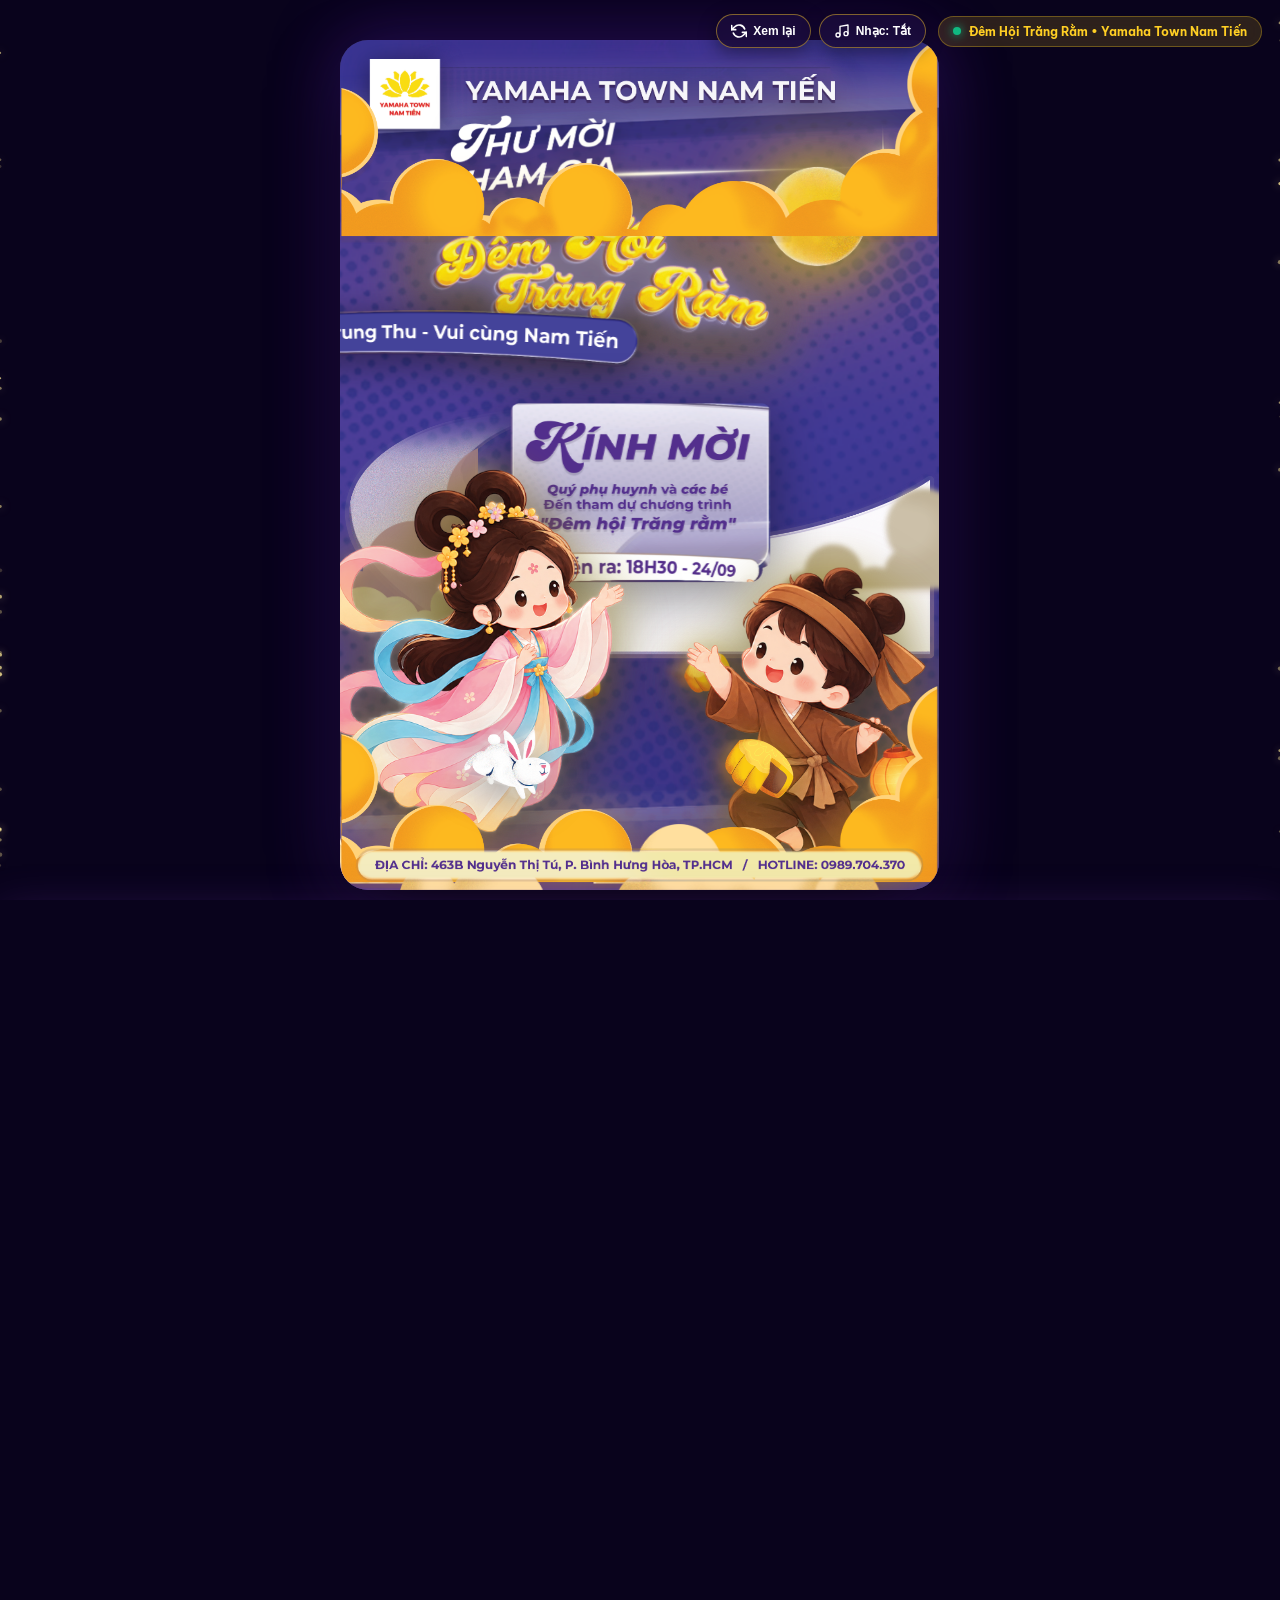
==== commit c12f68f5: "fix: enlarge festival title, remove tap cue, expand road under Chu Cuoi with curve-only mask, enlarg" ====
--- a/index.html
+++ b/index.html
@@ -134,9 +134,6 @@
           <img src="element/image-idea/the-kinh-moi-full.png" 
                alt="Kính Mời - Quý phụ huynh và các bé đến tham dự chương trình Đêm Hội Trăng Rằm - Diễn ra: 18H30 - 24/09" 
                class="invitation-img">
-          <div class="card-tap-cue">
-            <span>👇 Chạm thiệp nhận quà</span>
-          </div>
         </div>
       </section>
 
@@ -192,6 +189,9 @@
       </div>
       <div class="layer-item cloud-layer cloud-m3 anim-phase-13">
         <img src="element/image-idea/may%203.png" alt="Mây cuộn" class="layer-img">
+      </div>
+      <div class="layer-item cloud-layer cloud-m4-base anim-phase-13">
+        <img src="element/image-idea/may4.png" alt="Mây vàng chân đế" class="layer-img">
       </div>
 
       <!-- Layer 13: Bottom Ambient Strip & Contact Hotline Bar (Phase 13: 16.8s) -->
--- a/styles.css
+++ b/styles.css
@@ -339,6 +339,8 @@
   width: 100%;
   height: 50%;
   z-index: 11;
+  -webkit-mask-image: linear-gradient(to bottom, rgba(0, 0, 0, 1) 90%, rgba(0, 0, 0, 0) 98%);
+  mask-image: linear-gradient(to bottom, rgba(0, 0, 0, 1) 90%, rgba(0, 0, 0, 0) 98%);
 }
 
 .road-shimmer {
@@ -613,7 +615,7 @@
   bottom: 0;
   left: 0;
   width: 100%;
-  z-index: 41;
+  z-index: 20;
 }
 
 .layer-dia-chi {
@@ -866,35 +868,7 @@
   }
 }
 
-/* --------------------------------------------------------------------------
-   TAP CUE ON INVITATION CARD
-   -------------------------------------------------------------------------- */
-.card-tap-cue {
-  position: absolute;
-  bottom: -14px;
-  left: 50%;
-  transform: translateX(-50%);
-  background: linear-gradient(135deg, #ffcf24, #ff9500);
-  color: #1a0836;
-  font-size: 11.5px;
-  font-weight: 800;
-  padding: 4px 14px;
-  border-radius: 999px;
-  box-shadow: 
-    0 4px 15px rgba(255, 149, 0, 0.55),
-    0 0 20px rgba(255, 207, 36, 0.4),
-    inset 0 1px 0 rgba(255, 255, 255, 0.6);
-  white-space: nowrap;
-  animation: cueBounce 2s ease-in-out infinite;
-  pointer-events: none;
-  z-index: 20;
-  letter-spacing: 0.2px;
-}
-
-@keyframes cueBounce {
-  0%, 100% { transform: translateX(-50%) translateY(0); }
-  50% { transform: translateX(-50%) translateY(5px); }
-}
+
 
 /* --------------------------------------------------------------------------
    SECTION 2: INLINE REGISTRATION FORM & FESTIVAL DETAILS (SCROLL-DOWN)
@@ -1421,56 +1395,57 @@
   }
 
   .layer-dem-hoi {
-    top: 12.0%;
-    left: 3%;
-    width: 82%;
-  }
-
-  .layer-ribbon-tagline {
-    top: 28.5%;
+    top: 10.5%;
     left: 50%;
     transform: translateX(-50%);
-    width: 80%;
-  }
-
+    width: 94%;
+    max-width: 450px;
+    z-index: 9;
+  }
+
+  .layer-ribbon-tagline {
+    top: 25.5%;
+    left: 50%;
+    transform: translateX(-50%);
+    width: 82%;
+  }
+
+  /* Con đường: Phóng to ra để sao cho dưới chân chú Cuội và không lộ các góc (chỉ lộ đường cong) */
   .layer-cung-duong {
-    top: 36%;
-    left: 0;
-    width: 100%;
-    height: 52%;
+    top: 34.0%;
+    left: -22%;
+    width: 210%;
+    height: auto;
+    z-index: 11;
+    -webkit-mask-image: linear-gradient(to bottom, rgba(0, 0, 0, 1) 92%, rgba(0, 0, 0, 0) 99%);
+    mask-image: linear-gradient(to bottom, rgba(0, 0, 0, 1) 92%, rgba(0, 0, 0, 0) 99%);
   }
 
   /* Central Invitation Card: Well-proportioned, leaving clean space on both sides */
   .layer-invitation-card {
-    top: 38.5%;
+    top: 35.5%;
     left: 50%;
     transform: translateX(-50%);
-    width: 47%;
+    width: 49%;
     max-width: 250px;
     z-index: 26;
   }
 
-  .card-tap-cue {
-    font-size: 9.5px;
-    padding: 3px 10px;
-    bottom: -11px;
-  }
-
-  /* Chị Hằng: Shifted leftwards so her hair bun never overlaps the card pill text */
+  /* Chị Hằng: Vừa vặn bên trái, không chạm chữ thiệp mời, được mây che nhẹ gấu váy */
   .layer-chi-hang {
-    top: 49.5%;
-    left: -20%;
-    width: 53%;
+    top: 46.0%;
+    left: -18%;
+    width: 54%;
+    max-width: 280px;
+    z-index: 30;
+  }
+
+  /* Chú Cuội: Chân đặt ngay trên mặt đường cong, được mây che nhẹ và cuộn sau lưng */
+  .layer-chu-cuoi {
+    top: 48.5%;
+    right: -8%;
+    width: 51%;
     max-width: 270px;
-    z-index: 30;
-  }
-
-  /* Chú Cuội: Balanced on the right edge framing the card */
-  .layer-chu-cuoi {
-    top: 54.0%;
-    right: -13%;
-    width: 48%;
-    max-width: 250px;
     z-index: 30;
   }
 
@@ -1483,21 +1458,21 @@
 
   /* Mooncakes along celestial road */
   .cake-3 {
-    top: 70.5%;
-    left: 36.5%;
+    top: 63.5%;
+    left: 37.0%;
     width: 8.0%;
     z-index: 33;
   }
 
   .cake-2 {
-    top: 68.5%;
-    left: 52.5%;
-    width: 13.5%;
+    top: 61.5%;
+    left: 53.0%;
+    width: 13.0%;
     z-index: 33;
   }
 
   .cake-1 {
-    top: 79.5%;
+    top: 69.5%;
     left: 55.0%;
     width: 23.0%;
     z-index: 39;
@@ -1505,40 +1480,48 @@
 
   /* Thỏ Ngọc sitting directly on the golden cloud dome */
   .layer-tho-ngoc {
-    top: 78.5%;
-    left: 15.5%;
-    width: 21.0%;
+    top: 68.0%;
+    left: 17.0%;
+    width: 20.0%;
     z-index: 40;
   }
 
-  /* Golden Clouds - Pure flyer match, lush and vibrant */
+  /* Các đám mây vàng: Phóng to lên và bố trí che nhẹ Chị Hằng và Chú Cuội khớp mẫu flyer */
+  .cloud-m4 {
+    bottom: 8%;
+    right: -6%;
+    width: 185%;
+    z-index: 35;
+    filter: drop-shadow(0 0 25px rgba(255, 200, 30, 0.45));
+  }
+
   .cloud-m2 {
+    bottom: 9%;
+    left: -22%;
+    width: 165%;
+    z-index: 34;
+  }
+
+  .cloud-m3 {
+    bottom: 5%;
+    left: -10%;
+    width: 150%;
+    z-index: 36;
+  }
+
+  .cloud-m4-base {
     bottom: 0;
-    left: -10%;
-    width: 65%;
-    z-index: 36;
-  }
-
-  .cloud-m4 {
-    bottom: 0;
-    left: -10%;
-    width: 132%;
-    z-index: 38;
-    filter: drop-shadow(0 0 25px rgba(255, 200, 30, 0.45));
-  }
-
-  .cloud-m3 {
-    bottom: 0;
-    left: 10%;
-    width: 80%;
+    left: -15%;
+    width: 165%;
     z-index: 37;
+    filter: drop-shadow(0 0 20px rgba(255, 200, 30, 0.4));
   }
 
   .layer-frame-strip {
     bottom: 0;
     left: 0;
     width: 100%;
-    z-index: 41;
+    z-index: 20;
   }
 
   .layer-dia-chi {
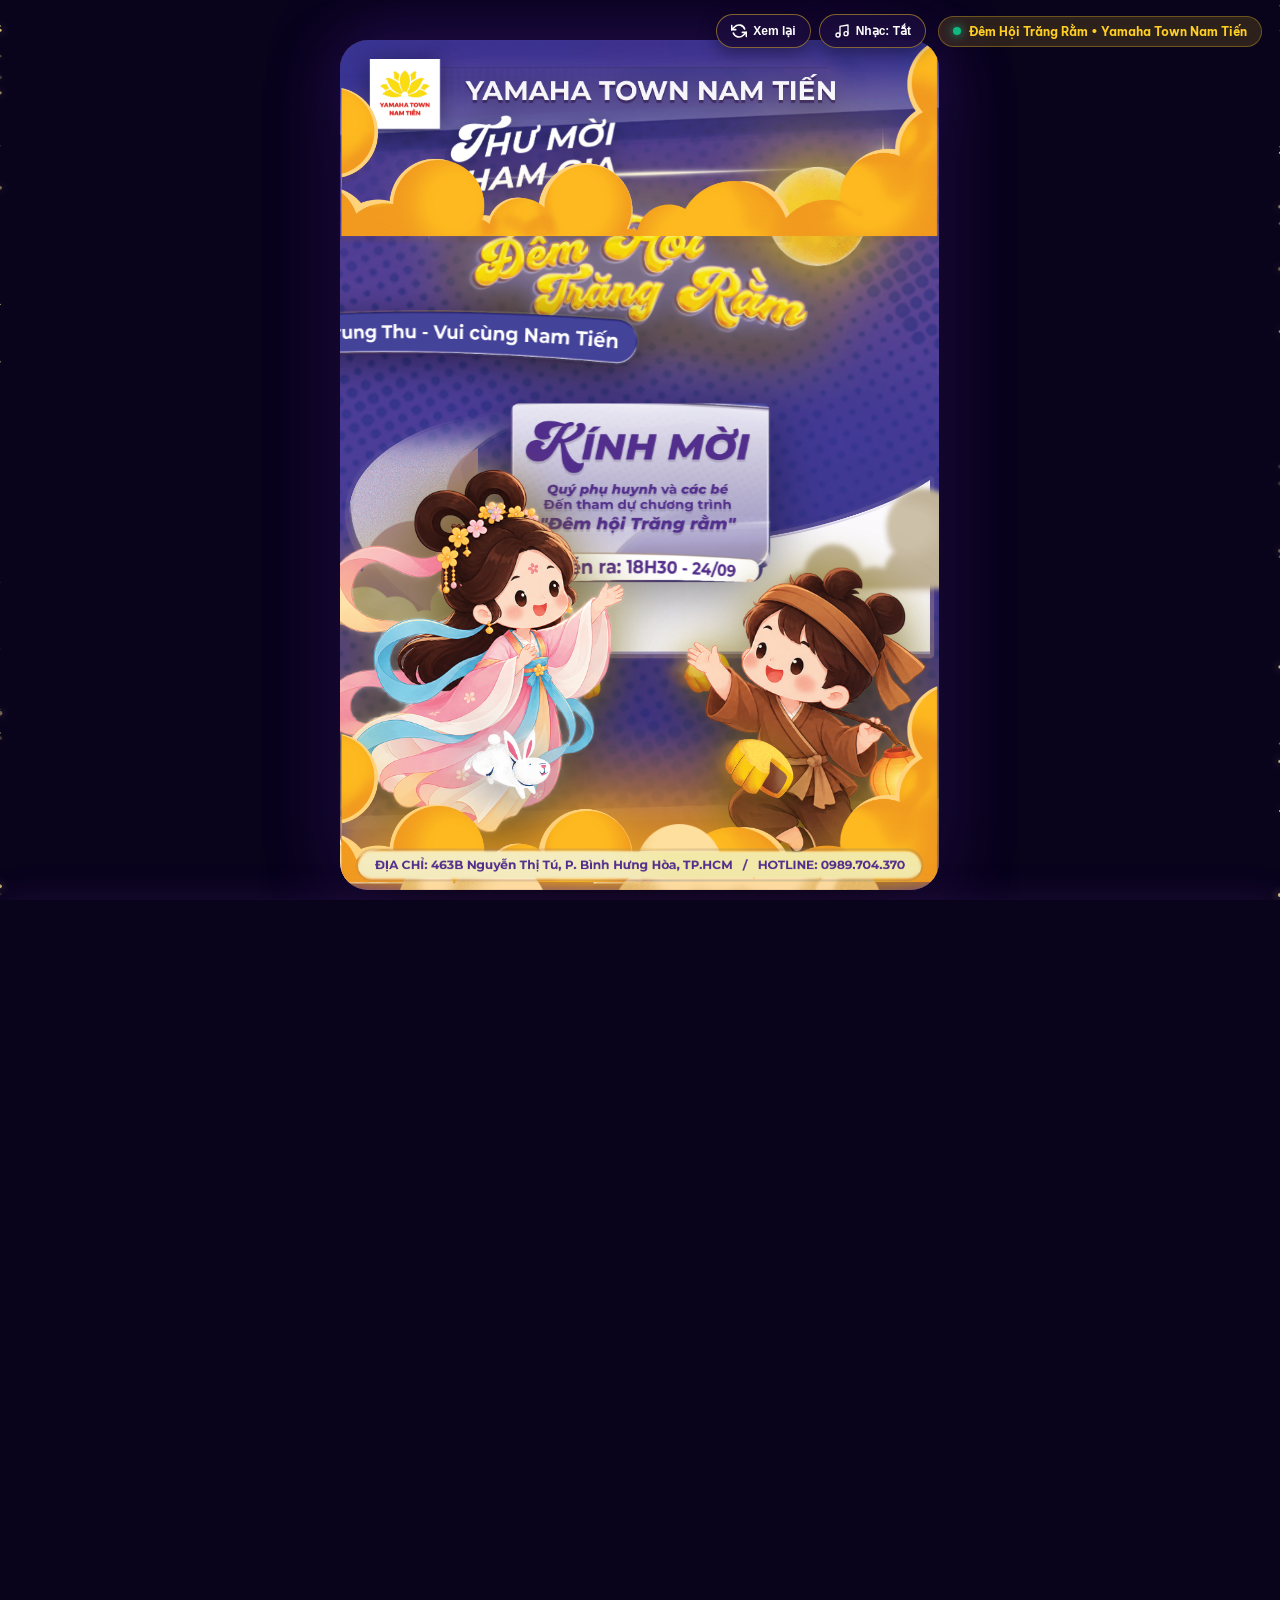
==== commit c8e25e54: "fix: center title in keyframes, eliminate cloud gaps with backdrop glow, mask road corners, center r" ====
--- a/index.html
+++ b/index.html
@@ -181,6 +181,7 @@
       </div>
 
       <!-- Layer 13: Golden Clouds wrapping under characters & Foreground (Phase 13: 16.8s) -->
+      <div class="layer-item stage-cloud-glow anim-phase-13"></div>
       <div class="layer-item cloud-layer cloud-m2 anim-phase-13">
         <img src="element/image-idea/may2.png" alt="Mây vàng" class="layer-img">
       </div>
--- a/styles.css
+++ b/styles.css
@@ -308,7 +308,8 @@
 /* Layer 6: Grand 3D Festival Title "ĐÊM HỘI TRĂNG RẰM" */
 .layer-dem-hoi {
   top: 14.2%;
-  left: 6.8%;
+  left: 50%;
+  transform: translateX(-50%);
   width: 73.5%;
   z-index: 9;
 }
@@ -589,6 +590,17 @@
 }
 
 /* Layer 13: Golden Foreground Clouds & Hotline */
+.stage-cloud-glow {
+  bottom: 0;
+  left: 0;
+  width: 100%;
+  height: 28%;
+  background: radial-gradient(ellipse 90% 70% at 50% 100%, rgba(245, 165, 25, 0.95) 0%, rgba(230, 140, 20, 0.8) 40%, rgba(210, 110, 15, 0) 100%);
+  z-index: 33;
+  pointer-events: none;
+  filter: blur(8px);
+}
+
 .cloud-m2 {
   bottom: 0;
   left: -5%;
@@ -772,11 +784,11 @@
 @keyframes entrancePopTitle {
   from {
     opacity: 0;
-    transform: scale(0.8) translateY(20px);
+    transform: translateX(-50%) scale(0.8) translateY(20px);
   }
   to {
     opacity: 1;
-    transform: scale(1) translateY(0);
+    transform: translateX(-50%) scale(1) translateY(0);
   }
 }
 
@@ -1399,12 +1411,12 @@
     left: 50%;
     transform: translateX(-50%);
     width: 94%;
-    max-width: 450px;
+    max-width: 440px;
     z-index: 9;
   }
 
   .layer-ribbon-tagline {
-    top: 25.5%;
+    top: 24.5%;
     left: 50%;
     transform: translateX(-50%);
     width: 82%;
@@ -1413,12 +1425,12 @@
   /* Con đường: Phóng to ra để sao cho dưới chân chú Cuội và không lộ các góc (chỉ lộ đường cong) */
   .layer-cung-duong {
     top: 34.0%;
-    left: -22%;
-    width: 210%;
+    left: -24%;
+    width: 215%;
     height: auto;
     z-index: 11;
-    -webkit-mask-image: linear-gradient(to bottom, rgba(0, 0, 0, 1) 92%, rgba(0, 0, 0, 0) 99%);
-    mask-image: linear-gradient(to bottom, rgba(0, 0, 0, 1) 92%, rgba(0, 0, 0, 0) 99%);
+    -webkit-mask-image: linear-gradient(to bottom, rgba(0, 0, 0, 1) 80%, rgba(0, 0, 0, 0) 93%);
+    mask-image: linear-gradient(to bottom, rgba(0, 0, 0, 1) 80%, rgba(0, 0, 0, 0) 93%);
   }
 
   /* Central Invitation Card: Well-proportioned, leaving clean space on both sides */
@@ -1456,63 +1468,69 @@
     display: none;
   }
 
-  /* Mooncakes along celestial road */
+  /* Mooncakes along celestial road - arranged to populate the center space */
   .cake-3 {
-    top: 63.5%;
-    left: 37.0%;
+    top: 60.0%;
+    left: 38.0%;
     width: 8.0%;
     z-index: 33;
   }
 
   .cake-2 {
-    top: 61.5%;
+    top: 58.5%;
     left: 53.0%;
     width: 13.0%;
     z-index: 33;
   }
 
   .cake-1 {
-    top: 69.5%;
-    left: 55.0%;
-    width: 23.0%;
+    top: 66.0%;
+    left: 47.0%;
+    width: 24.0%;
     z-index: 39;
   }
 
-  /* Thỏ Ngọc sitting directly on the golden cloud dome */
+  /* Thỏ Ngọc sitting in the middle space */
   .layer-tho-ngoc {
-    top: 68.0%;
-    left: 17.0%;
-    width: 20.0%;
+    top: 64.0%;
+    left: 28.0%;
+    width: 22.0%;
     z-index: 40;
   }
 
   /* Các đám mây vàng: Phóng to lên và bố trí che nhẹ Chị Hằng và Chú Cuội khớp mẫu flyer */
+  .stage-cloud-glow {
+    height: 35%;
+    z-index: 33;
+  }
+
   .cloud-m4 {
-    bottom: 8%;
+    bottom: 14%;
     right: -6%;
-    width: 185%;
+    width: 190%;
     z-index: 35;
     filter: drop-shadow(0 0 25px rgba(255, 200, 30, 0.45));
   }
 
   .cloud-m2 {
-    bottom: 9%;
+    bottom: 16%;
     left: -22%;
+    width: 175%;
+    z-index: 34;
+  }
+
+  .cloud-m3 {
+    bottom: 12%;
+    left: 50%;
+    transform: translateX(-50%);
     width: 165%;
-    z-index: 34;
-  }
-
-  .cloud-m3 {
-    bottom: 5%;
-    left: -10%;
-    width: 150%;
     z-index: 36;
   }
 
   .cloud-m4-base {
     bottom: 0;
     left: -15%;
-    width: 165%;
+    width: 170%;
     z-index: 37;
     filter: drop-shadow(0 0 20px rgba(255, 200, 30, 0.4));
   }
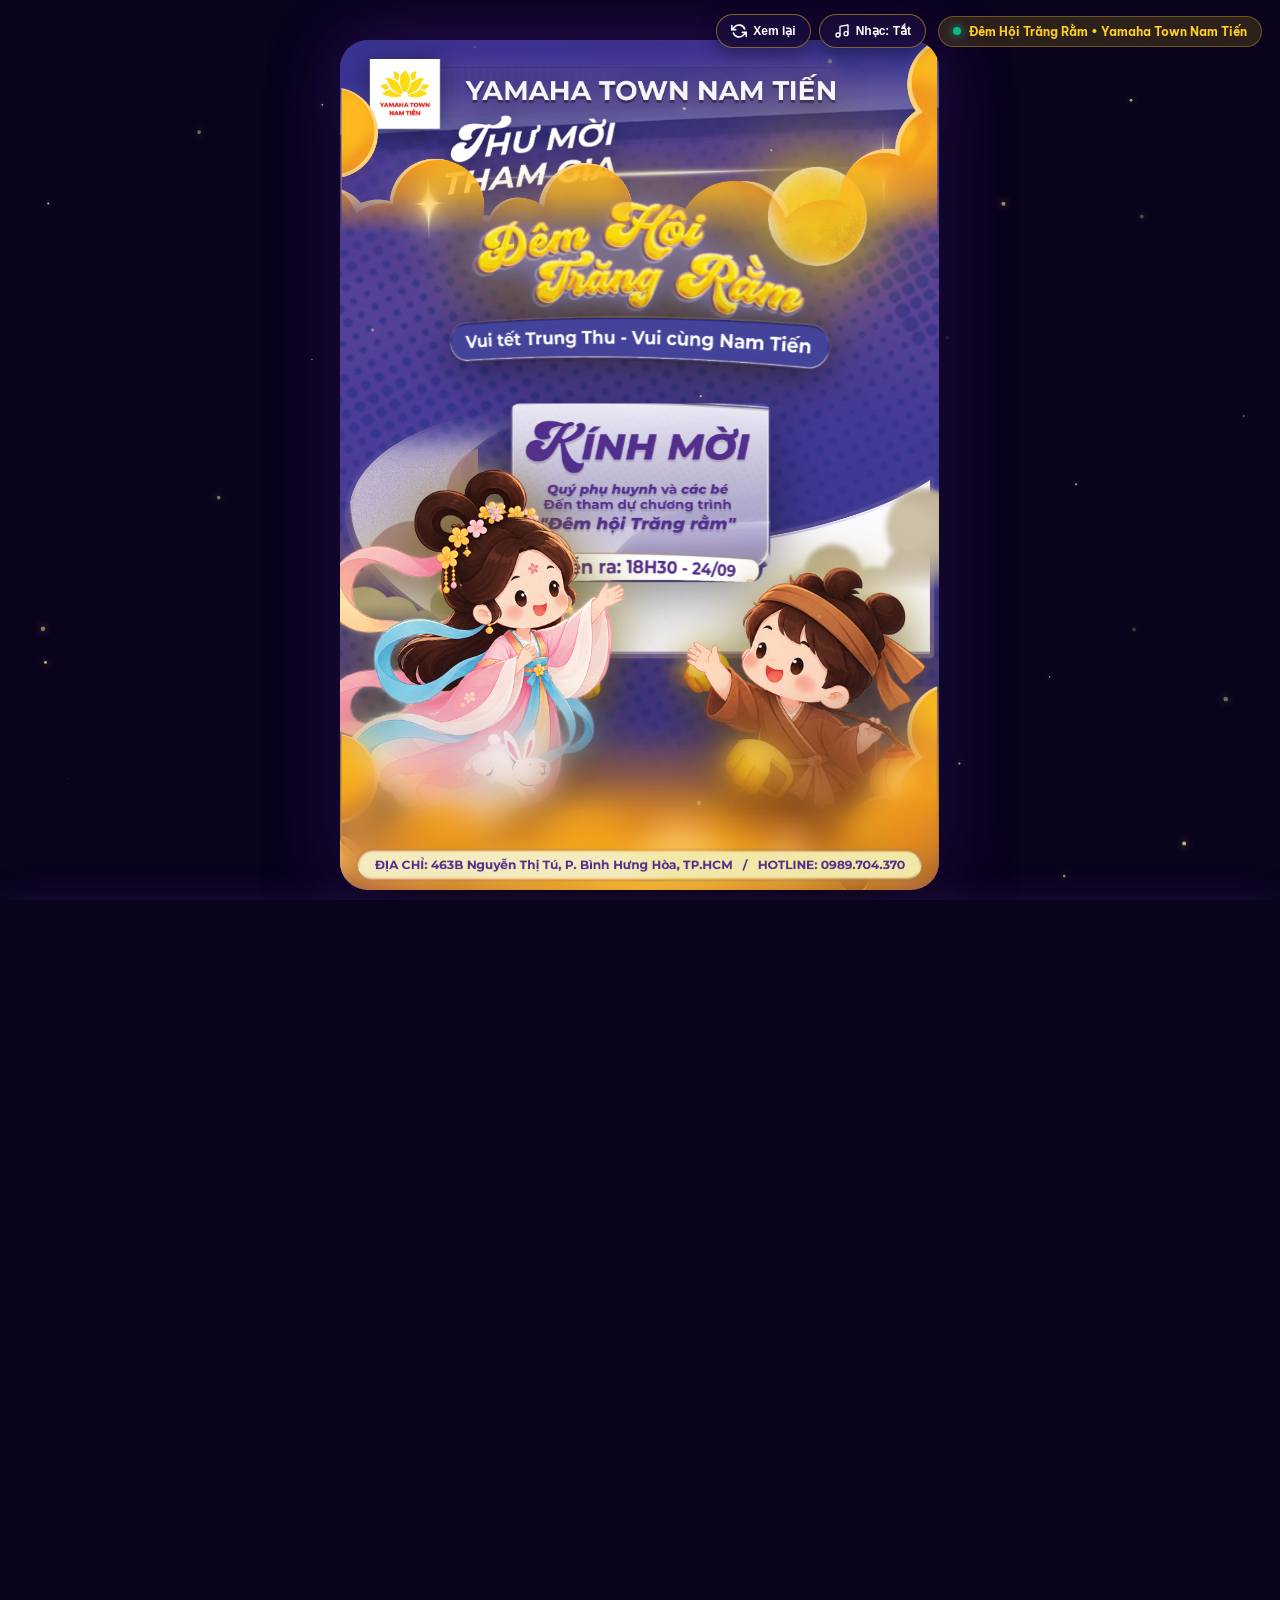
==== commit 6b8698a4: "fix: resolve ribbon overlap, add dreamy cloud blur without straight edges, and accelerate entrance a" ====
--- a/index.html
+++ b/index.html
@@ -195,7 +195,10 @@
         <img src="element/image-idea/may4.png" alt="Mây vàng chân đế" class="layer-img">
       </div>
 
-      <!-- Layer 13: Bottom Ambient Strip & Contact Hotline Bar (Phase 13: 16.8s) -->
+      <!-- Dreamy Cloud Horizon Blur ("blur ảo ảo") -->
+      <div class="layer-item cloud-dream-blur anim-phase-13"></div>
+
+      <!-- Layer 13: Bottom Ambient Strip & Contact Hotline Bar (Phase 13: 4.2s) -->
       <div class="layer-item layer-frame-strip anim-phase-13">
         <img src="element/image-idea/frame.png" alt="Chân viền" class="layer-img full-fit">
       </div>
--- a/styles.css
+++ b/styles.css
@@ -307,10 +307,10 @@
 
 /* Layer 6: Grand 3D Festival Title "ĐÊM HỘI TRĂNG RẰM" */
 .layer-dem-hoi {
-  top: 14.2%;
+  top: 13.0%;
   left: 50%;
   transform: translateX(-50%);
-  width: 73.5%;
+  width: 72.0%;
   z-index: 9;
 }
 
@@ -326,9 +326,10 @@
 
 /* Layer 7: Tagline Ribbon */
 .layer-ribbon-tagline {
-  top: 31.8%;
-  left: 17.0%;
-  width: 66.0%;
+  top: 32.5%;
+  left: 50%;
+  transform: translateX(-50%);
+  width: 64.0%;
   z-index: 10;
   filter: drop-shadow(0 8px 20px rgba(0, 0, 0, 0.5));
 }
@@ -590,6 +591,11 @@
 }
 
 /* Layer 13: Golden Foreground Clouds & Hotline */
+.cloud-layer {
+  -webkit-mask-image: linear-gradient(to bottom, #000 0%, #000 60%, rgba(0, 0, 0, 0.75) 75%, transparent 95%);
+  mask-image: linear-gradient(to bottom, #000 0%, #000 60%, rgba(0, 0, 0, 0.75) 75%, transparent 95%);
+}
+
 .stage-cloud-glow {
   bottom: 0;
   left: 0;
@@ -623,11 +629,34 @@
   z-index: 38;
 }
 
+.cloud-dream-blur {
+  position: absolute;
+  bottom: 0;
+  left: 0;
+  width: 100%;
+  height: 24%;
+  background: radial-gradient(
+    ellipse 100% 80% at 50% 100%, 
+    rgba(255, 190, 35, 0.8) 0%, 
+    rgba(240, 145, 20, 0.5) 40%, 
+    rgba(220, 100, 15, 0.18) 70%, 
+    transparent 100%
+  );
+  backdrop-filter: blur(14px);
+  -webkit-backdrop-filter: blur(14px);
+  -webkit-mask-image: linear-gradient(to top, #000 35%, rgba(0, 0, 0, 0.65) 70%, transparent 100%);
+  mask-image: linear-gradient(to top, #000 35%, rgba(0, 0, 0, 0.65) 70%, transparent 100%);
+  z-index: 41;
+  pointer-events: none;
+}
+
 .layer-frame-strip {
   bottom: 0;
   left: 0;
   width: 100%;
   z-index: 20;
+  -webkit-mask-image: linear-gradient(to top, rgba(0, 0, 0, 1) 60%, rgba(0, 0, 0, 0) 100%);
+  mask-image: linear-gradient(to top, rgba(0, 0, 0, 1) 60%, rgba(0, 0, 0, 0) 100%);
 }
 
 .layer-dia-chi {
@@ -650,83 +679,83 @@
 }
 
 /* ==========================================================================
-   STRETCHED-OUT GENTLE ENTRANCE ANIMATION PHASES (~18 SECONDS)
-   Each element appears smoothly and serenely one by one
+   ENERGIZED & ELEGANT SEQUENTIAL ENTRANCE ANIMATIONS (~4.8 SECONDS)
+   Smooth, professional succession where each element unfolds seamlessly
    ========================================================================== */
 
 /* Phase 1: Sky & Stars (0.0s) */
 .anim-phase-1 {
-  animation: entranceFadeIn 1.4s var(--ease-gentle) 0.0s both;
-}
-
-/* Phase 2: 3D Perspective Geometry Frames & Laser Streak (1.3s) */
+  animation: entranceFadeIn 0.6s cubic-bezier(0.16, 1, 0.3, 1) 0.0s both;
+}
+
+/* Phase 2: 3D Perspective Geometry Frames & Laser Streak (0.25s) */
 .anim-phase-2 {
-  animation: entranceScaleIn 1.5s var(--ease-gentle) 1.3s both;
-}
-
-/* Phase 3: Golden Full Moon Rise (2.6s) */
+  animation: entranceScaleIn 0.7s cubic-bezier(0.16, 1, 0.3, 1) 0.25s both;
+}
+
+/* Phase 3: Golden Full Moon Rise (0.55s) */
 .anim-phase-3 {
-  animation: entranceMoonRise 1.8s var(--ease-gentle) 2.6s both;
-}
-
-/* Phase 4: Yamaha Logo & Nam Tiến Brand Title (4.2s) */
+  animation: entranceMoonRise 0.8s cubic-bezier(0.16, 1, 0.3, 1) 0.55s both;
+}
+
+/* Phase 4: Yamaha Logo & Nam Tiến Brand Title (0.85s) */
 .anim-phase-4 {
-  animation: entranceSlideDown 1.4s var(--ease-gentle) 4.2s both;
-}
-
-/* Phase 5: "THƯ MỜI THAM GIA" Cursive Drop (5.5s) */
+  animation: entranceSlideDown 0.6s cubic-bezier(0.16, 1, 0.3, 1) 0.85s both;
+}
+
+/* Phase 5: "THƯ MỜI THAM GIA" Cursive Drop (1.15s) */
 .anim-phase-5 {
-  animation: entranceTiltIn 1.4s var(--ease-gentle) 5.5s both;
-}
-
-/* Phase 6: Grand 3D "ĐÊM HỘI TRĂNG RẰM" Title (6.8s) */
+  animation: entranceTiltIn 0.6s cubic-bezier(0.16, 1, 0.3, 1) 1.15s both;
+}
+
+/* Phase 6: Grand 3D "ĐÊM HỘI TRĂNG RẰM" Title (1.45s) */
 .anim-phase-6 {
-  animation: entrancePopTitle 1.8s var(--ease-gentle) 6.8s both;
-}
-
-/* Phase 7: Tagline Ribbon Banner (8.4s) */
+  animation: entrancePopTitle 0.75s cubic-bezier(0.16, 1, 0.3, 1) 1.45s both;
+}
+
+/* Phase 7: Tagline Ribbon Banner (1.85s) */
 .anim-phase-7 {
-  animation: entranceRibbon 1.4s var(--ease-gentle) 8.4s both;
-}
-
-/* Phase 8: Celestial Pathway & Ambient Clouds (9.6s) */
+  animation: entranceRibbon 0.65s cubic-bezier(0.16, 1, 0.3, 1) 1.85s both;
+}
+
+/* Phase 8: Celestial Pathway & Ambient Clouds (2.15s) */
 .anim-phase-8 {
-  animation: entranceRoadUnroll 1.6s var(--ease-gentle) 9.6s both;
-}
-
-/* Phase 9: Central "KÍNH MỜI" Invitation Card (11.0s) */
+  animation: entranceRoadUnroll 0.75s cubic-bezier(0.16, 1, 0.3, 1) 2.15s both;
+}
+
+/* Phase 9: Central "KÍNH MỜI" Invitation Card (2.45s) */
 .anim-phase-9 {
-  animation: entranceCardFloat 1.8s var(--ease-gentle) 11.0s both;
-}
-
-/* Phase 10: Chị Hằng & Chú Cuội Gentle Arrival (12.6s) */
+  animation: entranceCardFloat 0.75s cubic-bezier(0.16, 1, 0.3, 1) 2.45s both;
+}
+
+/* Phase 10: Chị Hằng & Chú Cuội Gentle Arrival (2.85s) */
 .layer-chi-hang.anim-phase-10 {
-  animation: entranceChiHang 2.0s var(--ease-gentle) 12.6s both;
+  animation: entranceChiHang 0.8s cubic-bezier(0.16, 1, 0.3, 1) 2.85s both;
 }
 
 .layer-chu-cuoi.anim-phase-10 {
-  animation: entranceChuCuoi 2.0s var(--ease-gentle) 12.6s both;
-}
-
-/* Phase 11: The Festive Mooncakes (14.4s) */
+  animation: entranceChuCuoi 0.8s cubic-bezier(0.16, 1, 0.3, 1) 2.85s both;
+}
+
+/* Phase 11: The Festive Mooncakes (3.25s) */
 .cake-3.anim-phase-11 {
-  animation: entranceCakeDrop 1.2s var(--ease-gentle) 14.4s both;
+  animation: entranceCakeDrop 0.55s cubic-bezier(0.16, 1, 0.3, 1) 3.25s both;
 }
 .cake-2.anim-phase-11 {
-  animation: entranceCakeDrop 1.2s var(--ease-gentle) 14.8s both;
+  animation: entranceCakeDrop 0.55s cubic-bezier(0.16, 1, 0.3, 1) 3.45s both;
 }
 .cake-1.anim-phase-11 {
-  animation: entranceCakeDrop 1.4s var(--ease-gentle) 15.2s both;
-}
-
-/* Phase 12: Adorable Jade Rabbit Thỏ Ngọc (15.6s) */
+  animation: entranceCakeDrop 0.6s cubic-bezier(0.16, 1, 0.3, 1) 3.65s both;
+}
+
+/* Phase 12: Adorable Jade Rabbit Thỏ Ngọc (3.85s) */
 .anim-phase-12 {
-  animation: entranceRabbitJump 1.4s var(--ease-gentle) 15.6s both;
-}
-
-/* Phase 13: Golden Clouds & Bottom Hotline Bar (16.8s) */
+  animation: entranceRabbitJump 0.65s cubic-bezier(0.16, 1, 0.3, 1) 3.85s both;
+}
+
+/* Phase 13: Golden Clouds, Dream Blur & Bottom Hotline Bar (4.15s) */
 .anim-phase-13 {
-  animation: entranceSlideUp 1.4s var(--ease-gentle) 16.8s both;
+  animation: entranceSlideUp 0.7s cubic-bezier(0.16, 1, 0.3, 1) 4.15s both;
 }
 
 /* --------------------------------------------------------------------------
@@ -1395,57 +1424,61 @@
   }
 
   .layer-trang {
-    top: 4.8%;
+    top: 3.5%;
     right: 2%;
-    width: 36%;
+    width: 35%;
   }
 
   .layer-thu-moi {
-    top: 7.2%;
+    top: 6.8%;
     left: 14%;
-    width: 34%;
-  }
-
+    width: 32%;
+  }
+
+  /* ĐÊM HỘI TRĂNG RẰM: Căn chính giữa, nâng nhẹ lên để tạo không gian thoáng bên dưới */
   .layer-dem-hoi {
-    top: 10.5%;
+    top: 8.2%;
     left: 50%;
     transform: translateX(-50%);
-    width: 94%;
-    max-width: 440px;
+    width: 90%;
+    max-width: 410px;
     z-index: 9;
   }
 
+  /* TAGLINE RIBBON: Đẩy xuống rõ rệt dưới chữ "Trăng Rằm", không bị đè chữ */
   .layer-ribbon-tagline {
-    top: 24.5%;
+    top: 29.2%;
     left: 50%;
     transform: translateX(-50%);
-    width: 82%;
+    width: 78%;
+    max-width: 340px;
+    z-index: 10;
   }
 
   /* Con đường: Phóng to ra để sao cho dưới chân chú Cuội và không lộ các góc (chỉ lộ đường cong) */
   .layer-cung-duong {
-    top: 34.0%;
-    left: -24%;
-    width: 215%;
+    top: 35.0%;
+    left: -22%;
+    width: 210%;
     height: auto;
     z-index: 11;
-    -webkit-mask-image: linear-gradient(to bottom, rgba(0, 0, 0, 1) 80%, rgba(0, 0, 0, 0) 93%);
-    mask-image: linear-gradient(to bottom, rgba(0, 0, 0, 1) 80%, rgba(0, 0, 0, 0) 93%);
-  }
-
-  /* Central Invitation Card: Well-proportioned, leaving clean space on both sides */
+    -webkit-mask-image: linear-gradient(to bottom, rgba(0, 0, 0, 1) 75%, rgba(0, 0, 0, 0) 94%);
+    mask-image: linear-gradient(to bottom, rgba(0, 0, 0, 1) 75%, rgba(0, 0, 0, 0) 94%);
+  }
+
+  /* Central Invitation Card: Đẩy xuống tương ứng để cân đối hoàn hảo với ribbon */
   .layer-invitation-card {
-    top: 35.5%;
+    top: 36.8%;
     left: 50%;
     transform: translateX(-50%);
-    width: 49%;
-    max-width: 250px;
+    width: 48%;
+    max-width: 245px;
     z-index: 26;
   }
 
   /* Chị Hằng: Vừa vặn bên trái, không chạm chữ thiệp mời, được mây che nhẹ gấu váy */
   .layer-chi-hang {
-    top: 46.0%;
+    top: 46.5%;
     left: -18%;
     width: 54%;
     max-width: 280px;
@@ -1454,7 +1487,7 @@
 
   /* Chú Cuội: Chân đặt ngay trên mặt đường cong, được mây che nhẹ và cuộn sau lưng */
   .layer-chu-cuoi {
-    top: 48.5%;
+    top: 49.0%;
     right: -8%;
     width: 51%;
     max-width: 270px;
@@ -1470,29 +1503,29 @@
 
   /* Mooncakes along celestial road - arranged to populate the center space */
   .cake-3 {
-    top: 60.0%;
+    top: 61.0%;
     left: 38.0%;
-    width: 8.0%;
+    width: 7.5%;
     z-index: 33;
   }
 
   .cake-2 {
-    top: 58.5%;
+    top: 59.0%;
     left: 53.0%;
-    width: 13.0%;
+    width: 12.5%;
     z-index: 33;
   }
 
   .cake-1 {
-    top: 66.0%;
+    top: 67.5%;
     left: 47.0%;
     width: 24.0%;
     z-index: 39;
   }
 
-  /* Thỏ Ngọc sitting in the middle space */
+  /* Thỏ Ngọc sitting in the middle space on golden cloud */
   .layer-tho-ngoc {
-    top: 64.0%;
+    top: 65.0%;
     left: 28.0%;
     width: 22.0%;
     z-index: 40;
@@ -1500,39 +1533,51 @@
 
   /* Các đám mây vàng: Phóng to lên và bố trí che nhẹ Chị Hằng và Chú Cuội khớp mẫu flyer */
   .stage-cloud-glow {
-    height: 35%;
-    z-index: 33;
+    height: 38%;
+    z-index: 32;
+  }
+
+  .cloud-m2 {
+    bottom: 4%;
+    left: -28%;
+    width: 175%;
+    z-index: 34;
+    -webkit-mask-image: linear-gradient(to bottom, #000 0%, #000 55%, rgba(0, 0, 0, 0.5) 75%, transparent 92%);
+    mask-image: linear-gradient(to bottom, #000 0%, #000 55%, rgba(0, 0, 0, 0.5) 75%, transparent 92%);
   }
 
   .cloud-m4 {
-    bottom: 14%;
-    right: -6%;
-    width: 190%;
+    bottom: 2%;
+    right: -18%;
+    width: 185%;
     z-index: 35;
     filter: drop-shadow(0 0 25px rgba(255, 200, 30, 0.45));
-  }
-
-  .cloud-m2 {
-    bottom: 16%;
-    left: -22%;
+    -webkit-mask-image: linear-gradient(to bottom, #000 0%, #000 60%, rgba(0, 0, 0, 0.5) 80%, transparent 95%);
+    mask-image: linear-gradient(to bottom, #000 0%, #000 60%, rgba(0, 0, 0, 0.5) 80%, transparent 95%);
+  }
+
+  .cloud-m3 {
+    bottom: 0%;
+    left: -35%;
+    width: 170%;
+    z-index: 36;
+    -webkit-mask-image: linear-gradient(to bottom, #000 0%, #000 50%, rgba(0, 0, 0, 0.4) 75%, transparent 92%);
+    mask-image: linear-gradient(to bottom, #000 0%, #000 50%, rgba(0, 0, 0, 0.4) 75%, transparent 92%);
+  }
+
+  .cloud-m4-base {
+    bottom: -4%;
+    left: -15%;
     width: 175%;
-    z-index: 34;
-  }
-
-  .cloud-m3 {
-    bottom: 12%;
-    left: 50%;
-    transform: translateX(-50%);
-    width: 165%;
-    z-index: 36;
-  }
-
-  .cloud-m4-base {
-    bottom: 0;
-    left: -15%;
-    width: 170%;
     z-index: 37;
     filter: drop-shadow(0 0 20px rgba(255, 200, 30, 0.4));
+    -webkit-mask-image: linear-gradient(to bottom, #000 0%, #000 70%, transparent 98%);
+    mask-image: linear-gradient(to bottom, #000 0%, #000 70%, transparent 98%);
+  }
+
+  .cloud-dream-blur {
+    height: 24%;
+    z-index: 38;
   }
 
   .layer-frame-strip {
@@ -1540,6 +1585,8 @@
     left: 0;
     width: 100%;
     z-index: 20;
+    -webkit-mask-image: linear-gradient(to top, rgba(0, 0, 0, 1) 60%, rgba(0, 0, 0, 0) 100%);
+    mask-image: linear-gradient(to top, rgba(0, 0, 0, 1) 60%, rgba(0, 0, 0, 0) 100%);
   }
 
   .layer-dia-chi {
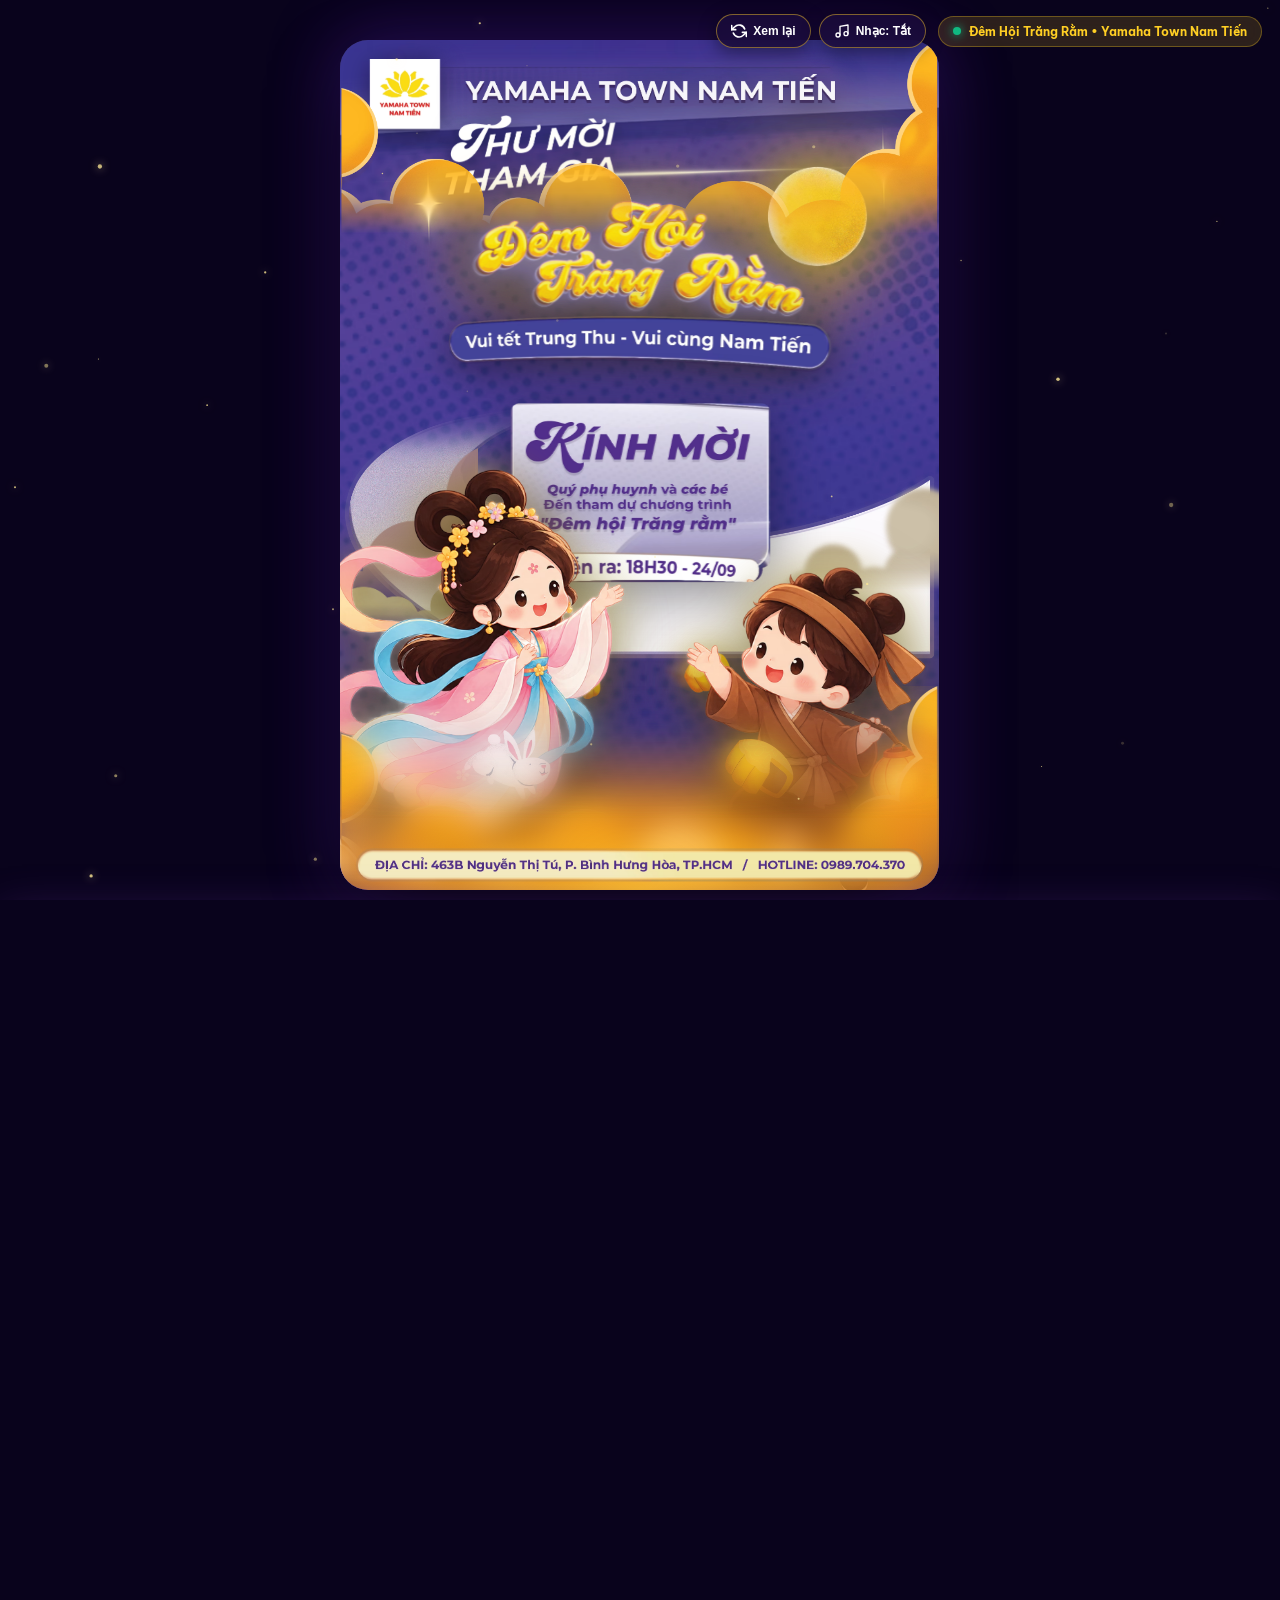
==== commit 0bbca33f: "feat: migrate images to avif format, streamline registration form, and add Google Maps and Fanpage a" ====
--- a/index.html
+++ b/index.html
@@ -51,148 +51,148 @@
 
       <!-- Layer 1: Background Universe Texture (Phase 1: 0.0s) -->
       <div class="layer-item layer-nen anim-phase-1" data-order="1">
-        <img src="element/image-idea/nen.png" alt="Bầu trời đêm Trung Thu" class="layer-img full-fit">
+        <img src="element/image-idea/nen.avif" alt="Bầu trời đêm Trung Thu" class="layer-img full-fit">
       </div>
 
       <!-- Twinkle Sparkle Stars (Phase 1) -->
       <div class="layer-item star-sparkle star-1 anim-phase-1" style="left: 12%; top: 14%;">
-        <img src="element/image-idea/ngoi%20sao.png" alt="Ngôi sao" class="sparkle-img">
+        <img src="element/image-idea/ngoi%20sao.avif" alt="Ngôi sao" class="sparkle-img">
       </div>
       <div class="layer-item star-sparkle star-2 anim-phase-1" style="left: 88%; top: 10%;">
-        <img src="element/image-idea/ngoi%20sao.png" alt="Ngôi sao" class="sparkle-img">
+        <img src="element/image-idea/ngoi%20sao.avif" alt="Ngôi sao" class="sparkle-img">
       </div>
       <div class="layer-item star-sparkle star-3 anim-phase-1" style="left: 72%; top: 60%;">
-        <img src="element/image-idea/ngoi%20sao.png" alt="Ngôi sao" class="sparkle-img">
+        <img src="element/image-idea/ngoi%20sao.avif" alt="Ngôi sao" class="sparkle-img">
       </div>
       <div class="layer-item star-sparkle star-4 anim-phase-1" style="left: 20%; top: 48%;">
-        <img src="element/image-idea/ngoi%20sao.png" alt="Ngôi sao" class="sparkle-img">
-      </div>
-
-      <!-- Layer 2: 3D Geometry Backdrop Frames (Phase 2: 1.3s) -->
+        <img src="element/image-idea/ngoi%20sao.avif" alt="Ngôi sao" class="sparkle-img">
+      </div>
+
+      <!-- Layer 2: 3D Geometry Backdrop Frames (Phase 2: 0.25s) -->
       <div class="layer-item layer-khung-dai anim-phase-2" data-order="2">
-        <img src="element/image-idea/khung%20hinh%20dai.png" alt="Khung hình không gian" class="layer-img full-fit">
+        <img src="element/image-idea/khung%20hinh%20dai.avif" alt="Khung hình không gian" class="layer-img full-fit">
       </div>
 
       <div class="layer-item layer-khung-giua anim-phase-2" data-order="3">
-        <img src="element/image-idea/khung%20hinh%20giua.png" alt="Khung chấm bi neon" class="layer-img full-fit">
+        <img src="element/image-idea/khung%20hinh%20giua.avif" alt="Khung chấm bi neon" class="layer-img full-fit">
       </div>
 
       <!-- Neon Laser Light Beam Streak (Phase 2) -->
       <div class="layer-item layer-anh-sang anim-phase-2" data-order="4">
-        <img src="element/image-idea/anh%20sang.png" alt="Tia sáng neon" class="layer-img">
-      </div>
-
-      <!-- Layer 3: The Golden Full Moon (Phase 3: 2.6s) -->
+        <img src="element/image-idea/anh%20sang.avif" alt="Tia sáng neon" class="layer-img">
+      </div>
+
+      <!-- Layer 3: The Golden Full Moon (Phase 3: 0.55s) -->
       <div class="layer-item layer-trang anim-phase-3" data-order="5" id="moonElement">
-        <img src="element/image-idea/trang.png" alt="Mặt trăng rằm tháng 8" class="layer-img moon-spin-glow">
+        <img src="element/image-idea/trang.avif" alt="Mặt trăng rằm tháng 8" class="layer-img moon-spin-glow">
         <div class="moon-aura"></div>
       </div>
 
-      <!-- Layer 4: Top Branding Header (Phase 4: 4.2s) -->
+      <!-- Layer 4: Top Branding Header (Phase 4: 0.85s) -->
       <div class="layer-item layer-logo anim-phase-4" data-order="6">
-        <img src="element/image-idea/LOGO%20yamaha%20town%20NT.png" alt="Logo Yamaha Town Nam Tiến" class="layer-img">
+        <img src="element/image-idea/LOGO%20yamaha%20town%20NT.avif" alt="Logo Yamaha Town Nam Tiến" class="layer-img">
       </div>
 
       <div class="layer-item layer-brand-title anim-phase-4" data-order="7">
-        <img src="element/image-idea/yamaha%20town%20NT.png" alt="YAMAHA TOWN NAM TIẾN" class="layer-img">
-      </div>
-
-      <!-- Layer 5: "THƯ MỜI THAM GIA" (Phase 5: 5.5s) -->
+        <img src="element/image-idea/yamaha%20town%20NT.avif" alt="YAMAHA TOWN NAM TIẾN" class="layer-img">
+      </div>
+
+      <!-- Layer 5: "THƯ MỜI THAM GIA" (Phase 5: 1.15s) -->
       <div class="layer-item layer-thu-moi anim-phase-5" data-order="8">
-        <img src="element/image-idea/thu%20moi%20tham%20gia.png" alt="Thư mời tham gia" class="layer-img">
-      </div>
-
-      <!-- Layer 6: Grand 3D Festival Title "ĐÊM HỘI TRĂNG RẰM" (Phase 6: 6.8s) -->
+        <img src="element/image-idea/thu%20moi%20tham%20gia.avif" alt="Thư mời tham gia" class="layer-img">
+      </div>
+
+      <!-- Layer 6: Grand 3D Festival Title "ĐÊM HỘI TRĂNG RẰM" (Phase 6: 1.45s) -->
       <div class="layer-item layer-dem-hoi anim-phase-6" data-order="9" id="titleDemHoi">
-        <img src="element/image-idea/dem%20hoi%20trang%20ram.png" alt="Đêm Hội Trăng Rằm" class="layer-img title-floating">
-      </div>
-
-      <!-- Layer 7: Tagline Ribbon Banner (Phase 7: 8.4s) -->
+        <img src="element/image-idea/dem%20hoi%20trang%20ram.avif" alt="Đêm Hội Trăng Rằm" class="layer-img title-floating">
+      </div>
+
+      <!-- Layer 7: Tagline Ribbon Banner (Phase 7: 1.85s) -->
       <div class="layer-item layer-ribbon-tagline anim-phase-7" data-order="10">
-        <img src="element/image-idea/vui%20tet%20trung%20thu%20vui%20vung%20nam%20tien.png" alt="Vui tết Trung Thu - Vui cùng Nam Tiến" class="layer-img">
-      </div>
-
-      <!-- Layer 8: The Celestial Starlit Pathway (Phase 8: 9.6s) -->
+        <img src="element/image-idea/vui%20tet%20trung%20thu%20vui%20vung%20nam%20tien.avif" alt="Vui tết Trung Thu - Vui cùng Nam Tiến" class="layer-img">
+      </div>
+
+      <!-- Layer 8: The Celestial Starlit Pathway (Phase 8: 2.15s) -->
       <div class="layer-item layer-cung-duong anim-phase-8" data-order="11">
-        <img src="element/image-idea/cung%20duong.png" alt="Cung đường ngân hà" class="layer-img road-shimmer">
+        <img src="element/image-idea/cung%20duong.avif" alt="Cung đường ngân hà" class="layer-img road-shimmer">
       </div>
 
       <!-- Atmospheric Fluffy Background Clouds (Phase 8) -->
       <div class="layer-item cloud-layer cloud-m1 anim-phase-8">
-        <img src="element/image-idea/may1.png" alt="Mây" class="layer-img">
+        <img src="element/image-idea/may1.avif" alt="Mây" class="layer-img">
       </div>
       <div class="layer-item cloud-layer cloud-m5 anim-phase-8">
-        <img src="element/image-idea/may5.png" alt="Mây" class="layer-img">
+        <img src="element/image-idea/may5.avif" alt="Mây" class="layer-img">
       </div>
       <div class="layer-item cloud-layer cloud-m6 anim-phase-8">
-        <img src="element/image-idea/may6.png" alt="Mây" class="layer-img">
-      </div>
-
-      <!-- Layer 9: THE CENTRAL INVITATION CARD (KÍNH MỜI) (Phase 9: 11.0s) -->
+        <img src="element/image-idea/may6.avif" alt="Mây" class="layer-img">
+      </div>
+
+      <!-- Layer 9: THE CENTRAL INVITATION CARD (KÍNH MỜI) (Phase 9: 2.45s) -->
       <section class="layer-item layer-invitation-card anim-phase-9" data-order="12" id="invitationCard" title="Bấm vào thiệp để cuộn xuống đăng ký nhận quà!">
         <div class="invitation-card-inner card-clickable" id="btnOpenRegister">
-          <img src="element/image-idea/the-kinh-moi-full.png" 
+          <img src="element/image-idea/the-kinh-moi-full.avif" 
                alt="Kính Mời - Quý phụ huynh và các bé đến tham dự chương trình Đêm Hội Trăng Rằm - Diễn ra: 18H30 - 24/09" 
                class="invitation-img">
         </div>
       </section>
 
-      <!-- Layer 10: Chị Hằng giáng trần (Left Cloud) (Phase 10: 12.6s) -->
+      <!-- Layer 10: Chị Hằng giáng trần (Left Cloud) (Phase 10: 2.85s) -->
       <div class="layer-item layer-chi-hang anim-phase-10" data-order="13" id="charChiHang" title="Chị Hằng chúc mừng Tết Trung Thu">
-        <img src="element/image-idea/chi%20hang.png" alt="Chị Hằng" class="layer-img char-hover">
+        <img src="element/image-idea/chi%20hang.avif" alt="Chị Hằng" class="layer-img char-hover">
         <div class="char-bubble char-bubble-left">
           <span>✨ Chị Hằng chúc bạn Trung Thu đầm ấm, ngập tràn lộc may!</span>
         </div>
       </div>
 
-      <!-- Layer 10: Chú Cuội đón hội (Right Cloud) (Phase 10: 12.6s) -->
+      <!-- Layer 10: Chú Cuội đón hội (Right Cloud) (Phase 10: 2.85s) -->
       <div class="layer-item layer-chu-cuoi anim-phase-10" data-order="14" id="charChuCuoi" title="Chú Cuội rước đèn Trung Thu">
-        <img src="element/image-idea/chu%20cuoi.png" alt="Chú Cuội" class="layer-img char-hover">
+        <img src="element/image-idea/chu%20cuoi.avif" alt="Chú Cuội" class="layer-img char-hover">
         <div class="char-bubble char-bubble-right">
           <span>🏮 Chú Cuội rủ bạn ghé Yamaha Nam Tiến nhận quà nha!</span>
         </div>
       </div>
 
-      <!-- Layer 11: The Festive Mooncakes along the Celestial Road (Phase 11: 14.4s) -->
+      <!-- Layer 11: The Festive Mooncakes along the Celestial Road (Phase 11: 3.25s) -->
       <!-- Mooncake 3 (Small piece - Upper curve of the road) -->
       <div class="layer-item layer-cake cake-3 anim-phase-11" data-order="15" id="cake3" title="Click nhận quà bất ngờ!">
-        <img src="element/image-idea/banh%203.png" alt="Bánh trung thu 3" class="layer-img cake-hover">
+        <img src="element/image-idea/banh%203.avif" alt="Bánh trung thu 3" class="layer-img cake-hover">
         <span class="cake-hint">Bấm mở quà 🎁</span>
       </div>
 
       <!-- Mooncake 2 (Round whole cake - Mid road) -->
       <div class="layer-item layer-cake cake-2 anim-phase-11" data-order="16" id="cake2" title="Click nhận quà bất ngờ!">
-        <img src="element/image-idea/banh%202.png" alt="Bánh trung thu 2" class="layer-img cake-hover">
+        <img src="element/image-idea/banh%202.avif" alt="Bánh trung thu 2" class="layer-img cake-hover">
         <span class="cake-hint">Bấm mở quà 🎁</span>
       </div>
 
       <!-- Mooncake 1 (Large sliced cake with filling - Foreground) -->
       <div class="layer-item layer-cake cake-1 anim-phase-11" data-order="17" id="cake1" title="Click nhận quà đặc biệt!">
-        <img src="element/image-idea/banh%201.png" alt="Bánh trung thu 1" class="layer-img cake-hover">
+        <img src="element/image-idea/banh%201.avif" alt="Bánh trung thu 1" class="layer-img cake-hover">
         <span class="cake-hint">Bánh Trăng Vàng 🥮</span>
       </div>
 
-      <!-- Layer 12: Adorable Jade Rabbit (Thỏ Ngọc) (Phase 12: 15.6s) -->
+      <!-- Layer 12: Adorable Jade Rabbit (Thỏ Ngọc) (Phase 12: 3.85s) -->
       <div class="layer-item layer-tho-ngoc anim-phase-12" data-order="18" id="thoNgoc" title="Bấm vào Thỏ Ngọc để chào hỏi!">
-        <img src="element/image-idea/tho%20ngoc.png" alt="Thỏ Ngọc cung trăng" class="layer-img rabbit-bobbing">
+        <img src="element/image-idea/tho%20ngoc.avif" alt="Thỏ Ngọc cung trăng" class="layer-img rabbit-bobbing">
         <div class="rabbit-dialogue" id="rabbitDialogue">
           <span>🐰 Thỏ Ngọc chào bạn! Chúc vạn sự như ý!</span>
         </div>
       </div>
 
-      <!-- Layer 13: Golden Clouds wrapping under characters & Foreground (Phase 13: 16.8s) -->
+      <!-- Layer 13: Golden Clouds wrapping under characters & Foreground (Phase 13: 4.15s) -->
       <div class="layer-item stage-cloud-glow anim-phase-13"></div>
       <div class="layer-item cloud-layer cloud-m2 anim-phase-13">
-        <img src="element/image-idea/may2.png" alt="Mây vàng" class="layer-img">
+        <img src="element/image-idea/may2.avif" alt="Mây vàng" class="layer-img">
       </div>
       <div class="layer-item cloud-layer cloud-m4 anim-phase-13">
-        <img src="element/image-idea/may4.png" alt="Mây vàng rực rỡ" class="layer-img">
+        <img src="element/image-idea/may4.avif" alt="Mây vàng rực rỡ" class="layer-img">
       </div>
       <div class="layer-item cloud-layer cloud-m3 anim-phase-13">
-        <img src="element/image-idea/may%203.png" alt="Mây cuộn" class="layer-img">
+        <img src="element/image-idea/may%203.avif" alt="Mây cuộn" class="layer-img">
       </div>
       <div class="layer-item cloud-layer cloud-m4-base anim-phase-13">
-        <img src="element/image-idea/may4.png" alt="Mây vàng chân đế" class="layer-img">
+        <img src="element/image-idea/may4.avif" alt="Mây vàng chân đế" class="layer-img">
       </div>
 
       <!-- Dreamy Cloud Horizon Blur ("blur ảo ảo") -->
@@ -200,12 +200,12 @@
 
       <!-- Layer 13: Bottom Ambient Strip & Contact Hotline Bar (Phase 13: 4.2s) -->
       <div class="layer-item layer-frame-strip anim-phase-13">
-        <img src="element/image-idea/frame.png" alt="Chân viền" class="layer-img full-fit">
+        <img src="element/image-idea/frame.avif" alt="Chân viền" class="layer-img full-fit">
       </div>
 
       <footer class="layer-item layer-dia-chi anim-phase-13" data-order="19">
         <a href="tel:0989704370" class="hotline-link" title="Gọi Hotline Yamaha Nam Tiến">
-          <img src="element/image-idea/dia%20chi%20hoteline.png" alt="Địa chỉ: 463B Nguyễn Thị Tú, P. Bình Hưng Hòa, TP.HCM / HOTLINE: 0989.704.370" class="layer-img">
+          <img src="element/image-idea/dia%20chi%20hoteline.avif" alt="Địa chỉ: 463B Nguyễn Thị Tú, P. Bình Hưng Hòa, TP.HCM / HOTLINE: 0989.704.370" class="layer-img">
         </a>
       </footer>
 
@@ -231,41 +231,6 @@
         <p class="section-desc">Đến tham gia "Đêm Hội Trăng Rằm" để rước đèn, phá cỗ và nhận ngay quà tặng đặc biệt!</p>
       </div>
 
-      <!-- Quick Event Info Cards -->
-      <div class="event-info-grid">
-        <div class="info-card">
-          <div class="info-icon">⏰</div>
-          <div class="info-body">
-            <span class="info-label">Thời gian diễn ra</span>
-            <strong class="info-val">18H30 • 24/09</strong>
-          </div>
-        </div>
-
-        <div class="info-card">
-          <div class="info-icon">📍</div>
-          <div class="info-body">
-            <span class="info-label">Địa điểm tổ chức</span>
-            <strong class="info-val">463B Nguyễn Thị Tú, P. Bình Hưng Hòa</strong>
-          </div>
-        </div>
-
-        <div class="info-card">
-          <div class="info-icon">📞</div>
-          <div class="info-body">
-            <span class="info-label">Hotline hỗ trợ</span>
-            <a href="tel:0989704370" class="info-val hotline-highlight">0989.704.370</a>
-          </div>
-        </div>
-
-        <div class="info-card">
-          <div class="info-icon">🎁</div>
-          <div class="info-body">
-            <span class="info-label">Đặc quyền khách mời</span>
-            <strong class="info-val">100% Khách tham quan có quà</strong>
-          </div>
-        </div>
-      </div>
-
       <!-- Registration Form Box -->
       <div class="form-wrapper frosted-glass-deep">
         <div class="form-card-header">
@@ -284,36 +249,6 @@
             <div class="form-group">
               <label for="txtPhone">Số điện thoại nhận mã quà *</label>
               <input type="tel" id="txtPhone" placeholder="Ví dụ: 0989 704 370" required pattern="[0-9]{10,11}" autocomplete="tel">
-            </div>
-          </div>
-
-          <div class="form-group">
-            <label for="selBranch">Chọn chi nhánh tham dự thuận tiện nhất *</label>
-            <select id="selBranch">
-              <option value="binh-hung-hoa">Yamaha Town Nam Tiến - 463B Nguyễn Thị Tú, P. Bình Hưng Hòa, TP.HCM</option>
-              <option value="tan-binh">Yamaha Town Nam Tiến - Chi nhánh Tân Bình</option>
-              <option value="quan-12">Yamaha Town Nam Tiến - Chi nhánh Quận 12</option>
-            </select>
-          </div>
-
-          <div class="form-group">
-            <label>Chọn phần quà Trung Thu mong muốn *</label>
-            <div class="gift-radio-group">
-              <label class="radio-chip">
-                <input type="radio" name="giftType" value="cake" checked>
-                <span class="radio-custom"></span>
-                <span class="radio-text">🥮 Hộp Bánh Trung Thu Kinh Đô Trăng Vàng Cao Cấp</span>
-              </label>
-              <label class="radio-chip">
-                <input type="radio" name="giftType" value="voucher">
-                <span class="radio-custom"></span>
-                <span class="radio-text">🎟️ Voucher Bảo Dưỡng & Dịch Vụ Xe Máy Trị Giá 500K</span>
-              </label>
-              <label class="radio-chip">
-                <input type="radio" name="giftType" value="lantern">
-                <span class="radio-custom"></span>
-                <span class="radio-text">🏮 Bộ Lồng Đèn Phát Sáng Âm Thanh Rực Rỡ Cho Bé</span>
-              </label>
             </div>
           </div>
 
@@ -334,6 +269,28 @@
             ↑ Quay lại đầu trang
           </button>
         </div>
+
+        <!-- 2 Side-by-Side Action Buttons: Google Maps & Facebook Fanpage -->
+        <div class="form-quick-actions">
+          <a href="https://maps.app.goo.gl/VFrR3ZFQc4GeNnWLA" target="_blank" rel="noopener noreferrer" class="action-btn btn-map" title="Xem chỉ đường trên Google Maps">
+            <span class="btn-icon">📍</span>
+            <div class="action-btn-text">
+              <span class="btn-subtitle">Chỉ đường tới showroom</span>
+              <strong class="btn-title">Google Maps</strong>
+            </div>
+          </a>
+          <a href="https://www.facebook.com/yamahatownnamtien.official?locale=vi_VN" target="_blank" rel="noopener noreferrer" class="action-btn btn-fanpage" title="Ghé thăm Fanpage Yamaha Town Nam Tiến">
+            <span class="btn-icon">
+              <svg class="fb-svg-icon" viewBox="0 0 24 24" width="20" height="20" fill="currentColor">
+                <path d="M24 12.073c0-6.627-5.373-12-12-12s-12 5.373-12 12c0 5.99 4.388 10.954 10.125 11.854v-8.385H7.078v-3.47h3.047V9.43c0-3.007 1.792-4.669 4.533-4.669 1.312 0 2.686.235 2.686.235v2.953H15.83c-1.491 0-1.956.925-1.956 1.874v2.25h3.328l-.532 3.47h-2.796v8.385C19.612 23.027 24 18.062 24 12.073z"/>
+              </svg>
+            </span>
+            <div class="action-btn-text">
+              <span class="btn-subtitle">Theo dõi sự kiện</span>
+              <strong class="btn-title">Fanpage Nam Tiến</strong>
+            </div>
+          </a>
+        </div>
       </div>
 
       <!-- Bottom Brand Signature -->
--- a/styles.css
+++ b/styles.css
@@ -1266,6 +1266,90 @@
 .btn-scroll-top:hover {
   background: rgba(255, 207, 36, 0.2);
   transform: translateY(-2px);
+}
+
+/* Quick External Action Buttons: Google Maps & Facebook Fanpage */
+.form-quick-actions {
+  display: grid;
+  grid-template-columns: 1fr 1fr;
+  gap: 12px;
+  margin-top: 22px;
+  padding-top: 20px;
+  border-top: 1px solid rgba(255, 207, 36, 0.25);
+}
+
+.action-btn {
+  display: flex;
+  align-items: center;
+  justify-content: center;
+  gap: 10px;
+  padding: 12px 14px;
+  border-radius: 14px;
+  text-decoration: none;
+  font-family: 'Montserrat', sans-serif;
+  transition: all 0.25s var(--ease-gentle);
+  backdrop-filter: blur(10px);
+  -webkit-backdrop-filter: blur(10px);
+}
+
+.btn-map {
+  background: linear-gradient(135deg, rgba(234, 67, 53, 0.18), rgba(251, 188, 4, 0.15));
+  border: 1.5px solid rgba(251, 188, 4, 0.55);
+  color: #fff;
+}
+
+.btn-map:hover {
+  background: linear-gradient(135deg, rgba(234, 67, 53, 0.35), rgba(251, 188, 4, 0.3));
+  border-color: #fbbc04;
+  transform: translateY(-2px);
+  box-shadow: 0 6px 20px rgba(251, 188, 4, 0.35);
+}
+
+.btn-fanpage {
+  background: linear-gradient(135deg, rgba(24, 119, 242, 0.2), rgba(168, 85, 247, 0.18));
+  border: 1.5px solid rgba(24, 119, 242, 0.6);
+  color: #fff;
+}
+
+.btn-fanpage:hover {
+  background: linear-gradient(135deg, rgba(24, 119, 242, 0.38), rgba(168, 85, 247, 0.3));
+  border-color: #1877f2;
+  transform: translateY(-2px);
+  box-shadow: 0 6px 20px rgba(24, 119, 242, 0.35);
+}
+
+.action-btn .btn-icon {
+  font-size: 20px;
+  display: flex;
+  align-items: center;
+  justify-content: center;
+  flex-shrink: 0;
+}
+
+.action-btn .fb-svg-icon {
+  fill: #1877f2;
+  filter: drop-shadow(0 0 8px rgba(24, 119, 242, 0.8));
+}
+
+.action-btn-text {
+  display: flex;
+  flex-direction: column;
+  text-align: left;
+}
+
+.action-btn-text .btn-subtitle {
+  font-size: 9.5px;
+  color: rgba(255, 255, 255, 0.7);
+  font-weight: 600;
+  text-transform: uppercase;
+  letter-spacing: 0.3px;
+}
+
+.action-btn-text .btn-title {
+  font-size: 13.5px;
+  font-weight: 800;
+  color: #fff;
+  line-height: 1.25;
 }
 
 /* Footer Signature */
@@ -1605,24 +1689,6 @@
     padding: 45px 14px 65px;
   }
 
-  .event-info-grid {
-    grid-template-columns: 1fr 1fr;
-    gap: 8px;
-  }
-
-  .info-card {
-    padding: 10px 12px;
-    gap: 8px;
-  }
-
-  .info-icon {
-    font-size: 22px;
-  }
-
-  .info-val {
-    font-size: 12px;
-  }
-
   .form-wrapper {
     padding: 22px 16px;
     border-radius: 20px;
@@ -1636,6 +1702,36 @@
   .submit-btn {
     font-size: 13.5px;
     padding: 13px 16px;
+  }
+
+  .form-quick-actions {
+    grid-template-columns: 1fr 1fr;
+    gap: 8px;
+    margin-top: 18px;
+    padding-top: 16px;
+  }
+
+  .action-btn {
+    padding: 10px 8px;
+    gap: 7px;
+    border-radius: 12px;
+  }
+
+  .action-btn-text .btn-subtitle {
+    font-size: 8.5px;
+  }
+
+  .action-btn-text .btn-title {
+    font-size: 11.5px;
+  }
+
+  .action-btn .btn-icon {
+    font-size: 18px;
+  }
+
+  .action-btn .fb-svg-icon {
+    width: 18px;
+    height: 18px;
   }
 }
 
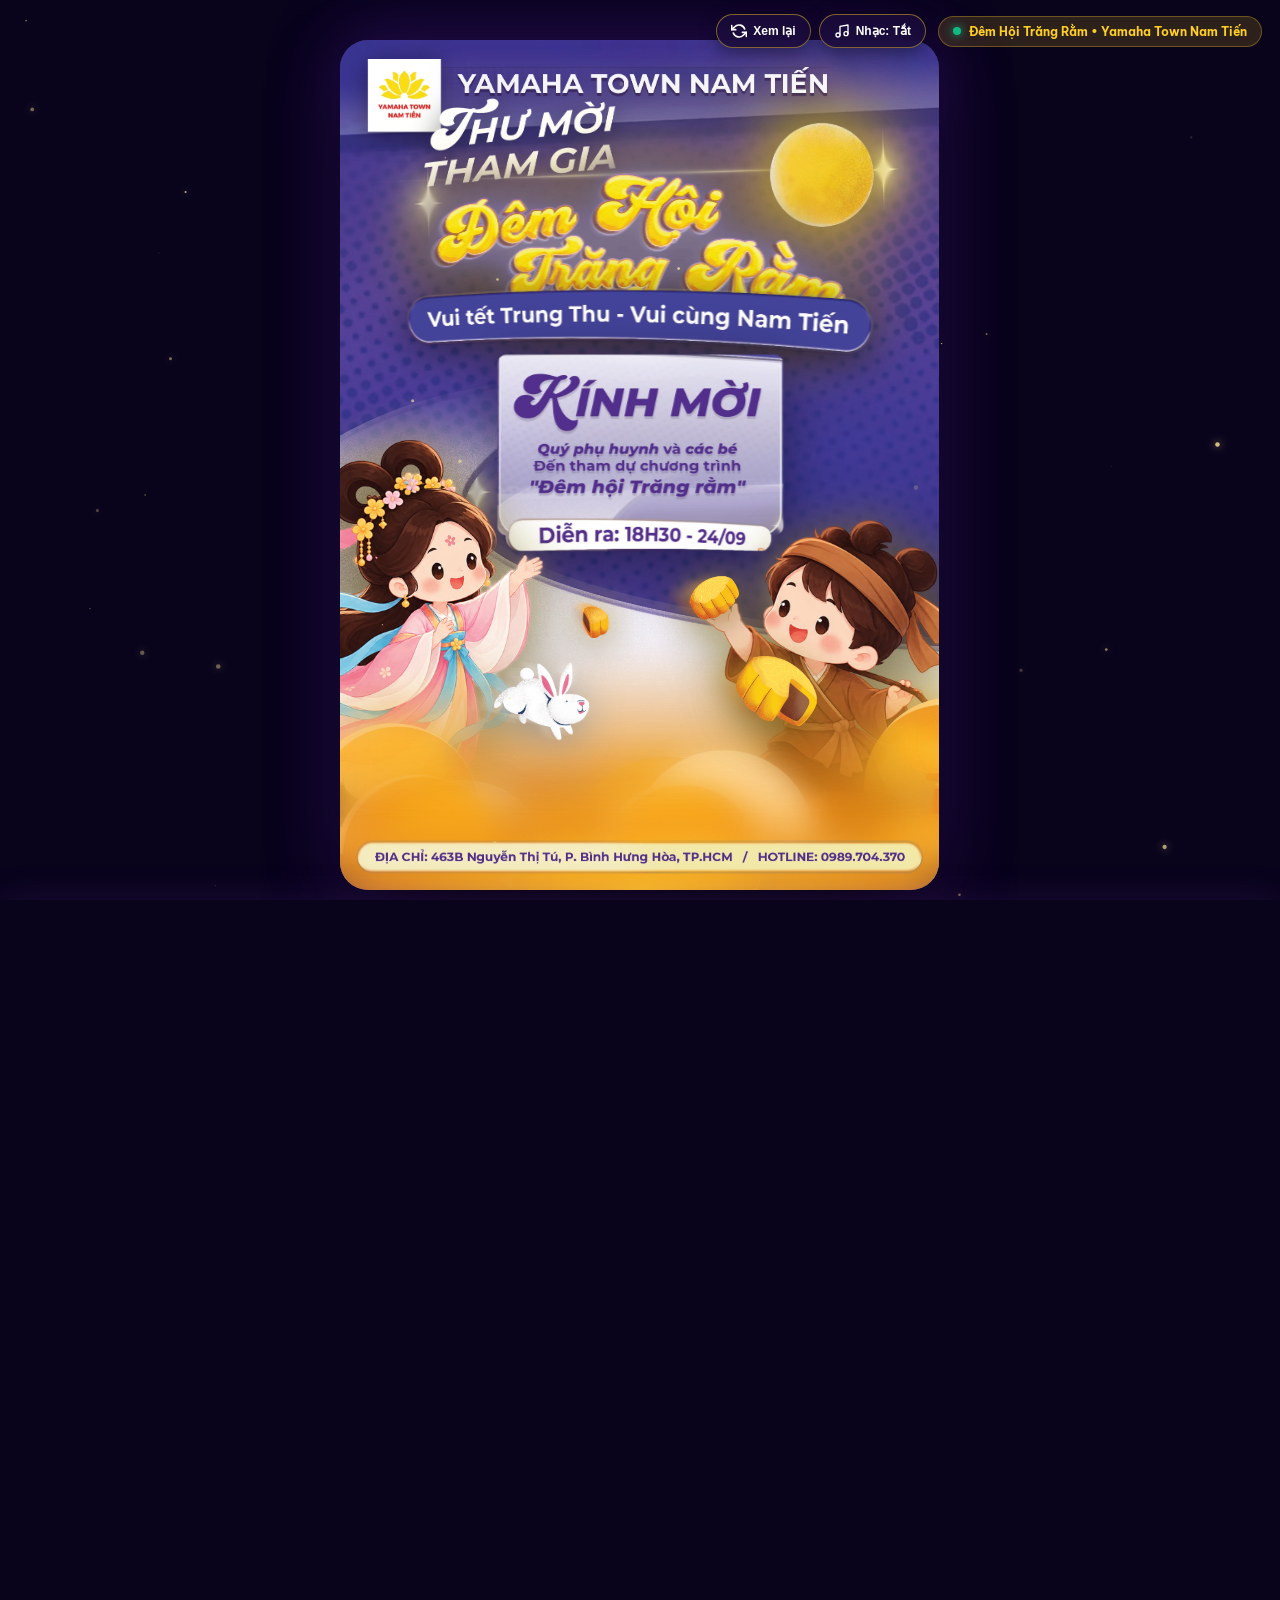
==== commit 6cf96d9c: "fix(desktop): realign stage coordinates and elements to match flyer composition, add map svg icon" ====
--- a/index.html
+++ b/index.html
@@ -157,26 +157,26 @@
       <!-- Mooncake 3 (Small piece - Upper curve of the road) -->
       <div class="layer-item layer-cake cake-3 anim-phase-11" data-order="15" id="cake3" title="Click nhận quà bất ngờ!">
         <img src="element/image-idea/banh%203.avif" alt="Bánh trung thu 3" class="layer-img cake-hover">
-        <span class="cake-hint">Bấm mở quà 🎁</span>
+        <span class="cake-hint">Bấm mở quà</span>
       </div>
 
       <!-- Mooncake 2 (Round whole cake - Mid road) -->
       <div class="layer-item layer-cake cake-2 anim-phase-11" data-order="16" id="cake2" title="Click nhận quà bất ngờ!">
         <img src="element/image-idea/banh%202.avif" alt="Bánh trung thu 2" class="layer-img cake-hover">
-        <span class="cake-hint">Bấm mở quà 🎁</span>
+        <span class="cake-hint">Bấm mở quà</span>
       </div>
 
       <!-- Mooncake 1 (Large sliced cake with filling - Foreground) -->
       <div class="layer-item layer-cake cake-1 anim-phase-11" data-order="17" id="cake1" title="Click nhận quà đặc biệt!">
         <img src="element/image-idea/banh%201.avif" alt="Bánh trung thu 1" class="layer-img cake-hover">
-        <span class="cake-hint">Bánh Trăng Vàng 🥮</span>
+        <span class="cake-hint">Bánh Trăng Vàng</span>
       </div>
 
       <!-- Layer 12: Adorable Jade Rabbit (Thỏ Ngọc) (Phase 12: 3.85s) -->
       <div class="layer-item layer-tho-ngoc anim-phase-12" data-order="18" id="thoNgoc" title="Bấm vào Thỏ Ngọc để chào hỏi!">
         <img src="element/image-idea/tho%20ngoc.avif" alt="Thỏ Ngọc cung trăng" class="layer-img rabbit-bobbing">
         <div class="rabbit-dialogue" id="rabbitDialogue">
-          <span>🐰 Thỏ Ngọc chào bạn! Chúc vạn sự như ý!</span>
+          <span>Thỏ Ngọc chào bạn! Chúc vạn sự như ý!</span>
         </div>
       </div>
 
@@ -223,9 +223,9 @@
       <!-- Section Decorative Header -->
       <div class="section-header">
         <div class="header-pill">
-          <span class="pill-sparkle">🏮</span>
+          <span class="pill-sparkle"></span>
           <span>ĐĂNG KÝ THAM DỰ & NHẬN QUÀ</span>
-          <span class="pill-sparkle">✨</span>
+          <span class="pill-sparkle"></span>
         </div>
         <h2 class="section-title">VUI TẾT TRUNG THU CÙNG NAM TIẾN</h2>
         <p class="section-desc">Đến tham gia "Đêm Hội Trăng Rằm" để rước đèn, phá cỗ và nhận ngay quà tặng đặc biệt!</p>
@@ -234,8 +234,8 @@
       <!-- Registration Form Box -->
       <div class="form-wrapper frosted-glass-deep">
         <div class="form-card-header">
-          <div class="rabbit-avatar">🐰🏮</div>
-          <h3>PHIẾU ĐĂNG KÝ CHECK-IN NHẬN QUÀ</h3>
+          <div class="rabbit-avatar"></div>
+          <h3>ĐĂNG KÝ CHECK-IN NHẬN QUÀ</h3>
           <p>Điền thông tin bên dưới để nhận mã quà tặng ưu tiên tại quầy đón khách</p>
         </div>
 
@@ -253,12 +253,12 @@
           </div>
 
           <button type="submit" class="submit-btn shimmer-fx">
-            <span>XÁC NHẬN ĐĂNG KÝ NHẬN QUÀ NGAY 🥮</span>
+            <span>XÁC NHẬN ĐĂNG KÝ NHẬN QUÀ NGAY</span>
           </button>
         </form>
 
         <div class="form-success-message" id="successBox" style="display: none;">
-          <div class="success-icon">🎉✨🥮</div>
+          <div class="success-icon"></div>
           <h4>ĐĂNG KÝ THÀNH CÔNG!</h4>
           <p>Mã nhận quà của bạn:</p>
           <div class="gift-code-badge">
@@ -273,7 +273,11 @@
         <!-- 2 Side-by-Side Action Buttons: Google Maps & Facebook Fanpage -->
         <div class="form-quick-actions">
           <a href="https://maps.app.goo.gl/VFrR3ZFQc4GeNnWLA" target="_blank" rel="noopener noreferrer" class="action-btn btn-map" title="Xem chỉ đường trên Google Maps">
-            <span class="btn-icon">📍</span>
+            <span class="btn-icon">
+              <svg class="map-svg-icon" viewBox="0 0 24 24" width="20" height="20" fill="currentColor">
+                <path d="M12 2C8.13 2 5 5.13 5 9c0 5.25 7 13 7 13s7-7.75 7-13c0-3.87-3.13-7-7-7zm0 9.5c-1.38 0-2.5-1.12-2.5-2.5s1.12-2.5 2.5-2.5 2.5 1.12 2.5 2.5-1.12 2.5-2.5 2.5z"/>
+              </svg>
+            </span>
             <div class="action-btn-text">
               <span class="btn-subtitle">Chỉ đường tới showroom</span>
               <strong class="btn-title">Google Maps</strong>
@@ -304,7 +308,7 @@
 
   <!-- Lucky Gift Popup when clicking mooncakes -->
   <div class="gift-toast" id="giftToast">
-    <div class="gift-toast-icon">🥮</div>
+    <div class="gift-toast-icon"></div>
     <div class="gift-toast-content">
       <strong id="toastTitle">Bạn nhận được quà bí mật!</strong>
       <p id="toastDesc">Hộp bánh Kinh Đô Trăng Vàng cao cấp đang chờ bạn tại quầy check-in!</p>
--- a/styles.css
+++ b/styles.css
@@ -263,9 +263,9 @@
 
 /* Layer 3: Golden Full Moon */
 .layer-trang {
-  top: 9.0%;
-  right: 3.5%;
-  width: 33.5%;
+  top: 3.5%;
+  right: 2%;
+  width: 35%;
   z-index: 5;
 }
 
@@ -282,15 +282,15 @@
 /* Layer 4: Brand Header */
 .layer-logo {
   top: 2.2%;
-  left: 4.8%;
-  width: 12.0%;
+  left: 4.5%;
+  width: 12.5%;
   z-index: 6;
   filter: drop-shadow(0 4px 12px rgba(0, 0, 0, 0.4));
 }
 
 .layer-brand-title {
-  top: 4.0%;
-  left: 20.8%;
+  top: 3.2%;
+  left: 19.5%;
   width: 62.0%;
   z-index: 6;
   filter: drop-shadow(0 4px 15px rgba(0, 0, 0, 0.5));
@@ -298,19 +298,19 @@
 
 /* Layer 5: "THƯ MỜI THAM GIA" */
 .layer-thu-moi {
-  top: 8.8%;
-  left: 17.5%;
-  width: 28.5%;
+  top: 6.8%;
+  left: 14%;
+  width: 32%;
   z-index: 8;
   filter: drop-shadow(0 4px 12px rgba(0, 0, 0, 0.5));
 }
 
 /* Layer 6: Grand 3D Festival Title "ĐÊM HỘI TRĂNG RẰM" */
 .layer-dem-hoi {
-  top: 13.0%;
+  top: 8.2%;
   left: 50%;
   transform: translateX(-50%);
-  width: 72.0%;
+  width: 90%;
   z-index: 9;
 }
 
@@ -326,23 +326,23 @@
 
 /* Layer 7: Tagline Ribbon */
 .layer-ribbon-tagline {
-  top: 32.5%;
+  top: 29.2%;
   left: 50%;
   transform: translateX(-50%);
-  width: 64.0%;
+  width: 78%;
   z-index: 10;
   filter: drop-shadow(0 8px 20px rgba(0, 0, 0, 0.5));
 }
 
 /* Layer 8: Celestial Road */
 .layer-cung-duong {
-  top: 41.5%;
-  left: 0;
-  width: 100%;
-  height: 50%;
+  top: 35.0%;
+  left: -22%;
+  width: 210%;
+  height: auto;
   z-index: 11;
-  -webkit-mask-image: linear-gradient(to bottom, rgba(0, 0, 0, 1) 90%, rgba(0, 0, 0, 0) 98%);
-  mask-image: linear-gradient(to bottom, rgba(0, 0, 0, 1) 90%, rgba(0, 0, 0, 0) 98%);
+  -webkit-mask-image: linear-gradient(to bottom, rgba(0, 0, 0, 1) 75%, rgba(0, 0, 0, 0) 94%);
+  mask-image: linear-gradient(to bottom, rgba(0, 0, 0, 1) 75%, rgba(0, 0, 0, 0) 94%);
 }
 
 .road-shimmer {
@@ -354,22 +354,20 @@
   100% { filter: drop-shadow(0 0 25px rgba(168, 85, 247, 0.55)); }
 }
 
-/* Atmospheric Fluffy Clouds */
-.cloud-layer {
-  z-index: 12;
-}
-
-.cloud-m1 { top: 48%; left: -5%; width: 28%; }
-.cloud-m5 { top: 52%; right: -5%; width: 32%; }
-.cloud-m6 { top: 62%; left: -3%; width: 35%; }
+/* Atmospheric Fluffy Clouds - Hidden to preserve clean backdrop matching flyer */
+.cloud-m1,
+.cloud-m5,
+.cloud-m6 {
+  display: none;
+}
 
 /* Layer 9: THE CENTRAL INVITATION CARD (KÍNH MỜI) */
 .layer-invitation-card {
-  top: 42.6%;
+  top: 36.8%;
   left: 50%;
   transform: translateX(-50%);
-  width: 43.5%;
-  z-index: 30;
+  width: 48%;
+  z-index: 26;
   pointer-events: auto;
 }
 
@@ -394,19 +392,19 @@
 
 /* Layer 10: CHỊ HẰNG & CHÚ CUỘI */
 .layer-chi-hang {
-  top: 50.0%;
-  left: -3.5%;
-  width: 53.0%;
-  z-index: 35;
+  top: 46.5%;
+  left: -18%;
+  width: 54%;
+  z-index: 30;
   pointer-events: auto;
   cursor: pointer;
 }
 
 .layer-chu-cuoi {
-  top: 55.0%;
-  right: -2.0%;
-  width: 48.0%;
-  z-index: 35;
+  top: 49.0%;
+  right: -8%;
+  width: 51%;
+  z-index: 30;
   pointer-events: auto;
   cursor: pointer;
 }
@@ -522,32 +520,32 @@
 
 /* Individual Mooncake Coordinates */
 .cake-3 {
-  top: 73.8%;
-  left: 37.5%;
-  width: 6.5%;
-  z-index: 34;
+  top: 66.0%;
+  left: 38.0%;
+  width: 7.5%;
+  z-index: 33;
 }
 
 .cake-2 {
-  top: 71.5%;
-  left: 53.5%;
-  width: 11.5%;
-  z-index: 34;
+  top: 62.5%;
+  left: 54.0%;
+  width: 12.5%;
+  z-index: 33;
 }
 
 .cake-1 {
-  top: 82.2%;
-  left: 57.5%;
-  width: 18.5%;
-  z-index: 36;
+  top: 72.5%;
+  left: 58.0%;
+  width: 22.0%;
+  z-index: 39;
 }
 
 /* Layer 12: Thỏ Ngọc */
 .layer-tho-ngoc {
-  top: 80.8%;
-  left: 16.5%;
-  width: 19.0%;
-  z-index: 38;
+  top: 73.0%;
+  left: 21.0%;
+  width: 21.0%;
+  z-index: 40;
   pointer-events: auto;
   cursor: pointer;
 }
@@ -600,33 +598,49 @@
   bottom: 0;
   left: 0;
   width: 100%;
-  height: 28%;
-  background: radial-gradient(ellipse 90% 70% at 50% 100%, rgba(245, 165, 25, 0.95) 0%, rgba(230, 140, 20, 0.8) 40%, rgba(210, 110, 15, 0) 100%);
-  z-index: 33;
+  height: 38%;
+  background: radial-gradient(ellipse 95% 75% at 50% 100%, rgba(245, 165, 25, 0.95) 0%, rgba(230, 140, 20, 0.8) 45%, rgba(210, 110, 15, 0) 100%);
+  z-index: 32;
   pointer-events: none;
-  filter: blur(8px);
+  filter: blur(12px);
 }
 
 .cloud-m2 {
-  bottom: 0;
-  left: -5%;
-  width: 60%;
+  bottom: 4%;
+  left: -28%;
+  width: 175%;
+  z-index: 34;
+  -webkit-mask-image: linear-gradient(to bottom, #000 0%, #000 55%, rgba(0, 0, 0, 0.5) 75%, transparent 92%);
+  mask-image: linear-gradient(to bottom, #000 0%, #000 55%, rgba(0, 0, 0, 0.5) 75%, transparent 92%);
+}
+
+.cloud-m4 {
+  bottom: 2%;
+  right: -18%;
+  width: 185%;
+  z-index: 35;
+  filter: drop-shadow(0 0 25px rgba(255, 200, 30, 0.45));
+  -webkit-mask-image: linear-gradient(to bottom, #000 0%, #000 60%, rgba(0, 0, 0, 0.5) 80%, transparent 95%);
+  mask-image: linear-gradient(to bottom, #000 0%, #000 60%, rgba(0, 0, 0, 0.5) 80%, transparent 95%);
+}
+
+.cloud-m3 {
+  bottom: 0%;
+  left: -35%;
+  width: 170%;
   z-index: 36;
-}
-
-.cloud-m4 {
-  bottom: 0;
-  left: 0;
-  width: 100%;
+  -webkit-mask-image: linear-gradient(to bottom, #000 0%, #000 50%, rgba(0, 0, 0, 0.4) 75%, transparent 92%);
+  mask-image: linear-gradient(to bottom, #000 0%, #000 50%, rgba(0, 0, 0, 0.4) 75%, transparent 92%);
+}
+
+.cloud-m4-base {
+  bottom: -4%;
+  left: -15%;
+  width: 175%;
   z-index: 37;
-  filter: drop-shadow(0 0 25px rgba(255, 200, 30, 0.45));
-}
-
-.cloud-m3 {
-  bottom: 0;
-  left: 10%;
-  width: 80%;
-  z-index: 38;
+  filter: drop-shadow(0 0 20px rgba(255, 200, 30, 0.4));
+  -webkit-mask-image: linear-gradient(to bottom, #000 0%, #000 70%, transparent 98%);
+  mask-image: linear-gradient(to bottom, #000 0%, #000 70%, transparent 98%);
 }
 
 .cloud-dream-blur {
@@ -646,7 +660,7 @@
   -webkit-backdrop-filter: blur(14px);
   -webkit-mask-image: linear-gradient(to top, #000 35%, rgba(0, 0, 0, 0.65) 70%, transparent 100%);
   mask-image: linear-gradient(to top, #000 35%, rgba(0, 0, 0, 0.65) 70%, transparent 100%);
-  z-index: 41;
+  z-index: 38;
   pointer-events: none;
 }
 
@@ -660,7 +674,7 @@
 }
 
 .layer-dia-chi {
-  bottom: 0;
+  bottom: 8px;
   left: 0;
   width: 100%;
   z-index: 42;
@@ -1329,6 +1343,11 @@
 .action-btn .fb-svg-icon {
   fill: #1877f2;
   filter: drop-shadow(0 0 8px rgba(24, 119, 242, 0.8));
+}
+
+.action-btn .map-svg-icon {
+  fill: #ea4335;
+  filter: drop-shadow(0 0 8px rgba(234, 67, 53, 0.8));
 }
 
 .action-btn-text {
@@ -1587,31 +1606,31 @@
 
   /* Mooncakes along celestial road - arranged to populate the center space */
   .cake-3 {
-    top: 61.0%;
+    top: 66.0%;
     left: 38.0%;
     width: 7.5%;
     z-index: 33;
   }
 
   .cake-2 {
-    top: 59.0%;
-    left: 53.0%;
+    top: 62.5%;
+    left: 54.0%;
     width: 12.5%;
     z-index: 33;
   }
 
   .cake-1 {
-    top: 67.5%;
-    left: 47.0%;
-    width: 24.0%;
+    top: 72.5%;
+    left: 58.0%;
+    width: 22.0%;
     z-index: 39;
   }
 
   /* Thỏ Ngọc sitting in the middle space on golden cloud */
   .layer-tho-ngoc {
-    top: 65.0%;
-    left: 28.0%;
-    width: 22.0%;
+    top: 73.0%;
+    left: 21.0%;
+    width: 21.0%;
     z-index: 40;
   }
 
@@ -1729,7 +1748,8 @@
     font-size: 18px;
   }
 
-  .action-btn .fb-svg-icon {
+  .action-btn .fb-svg-icon,
+  .action-btn .map-svg-icon {
     width: 18px;
     height: 18px;
   }
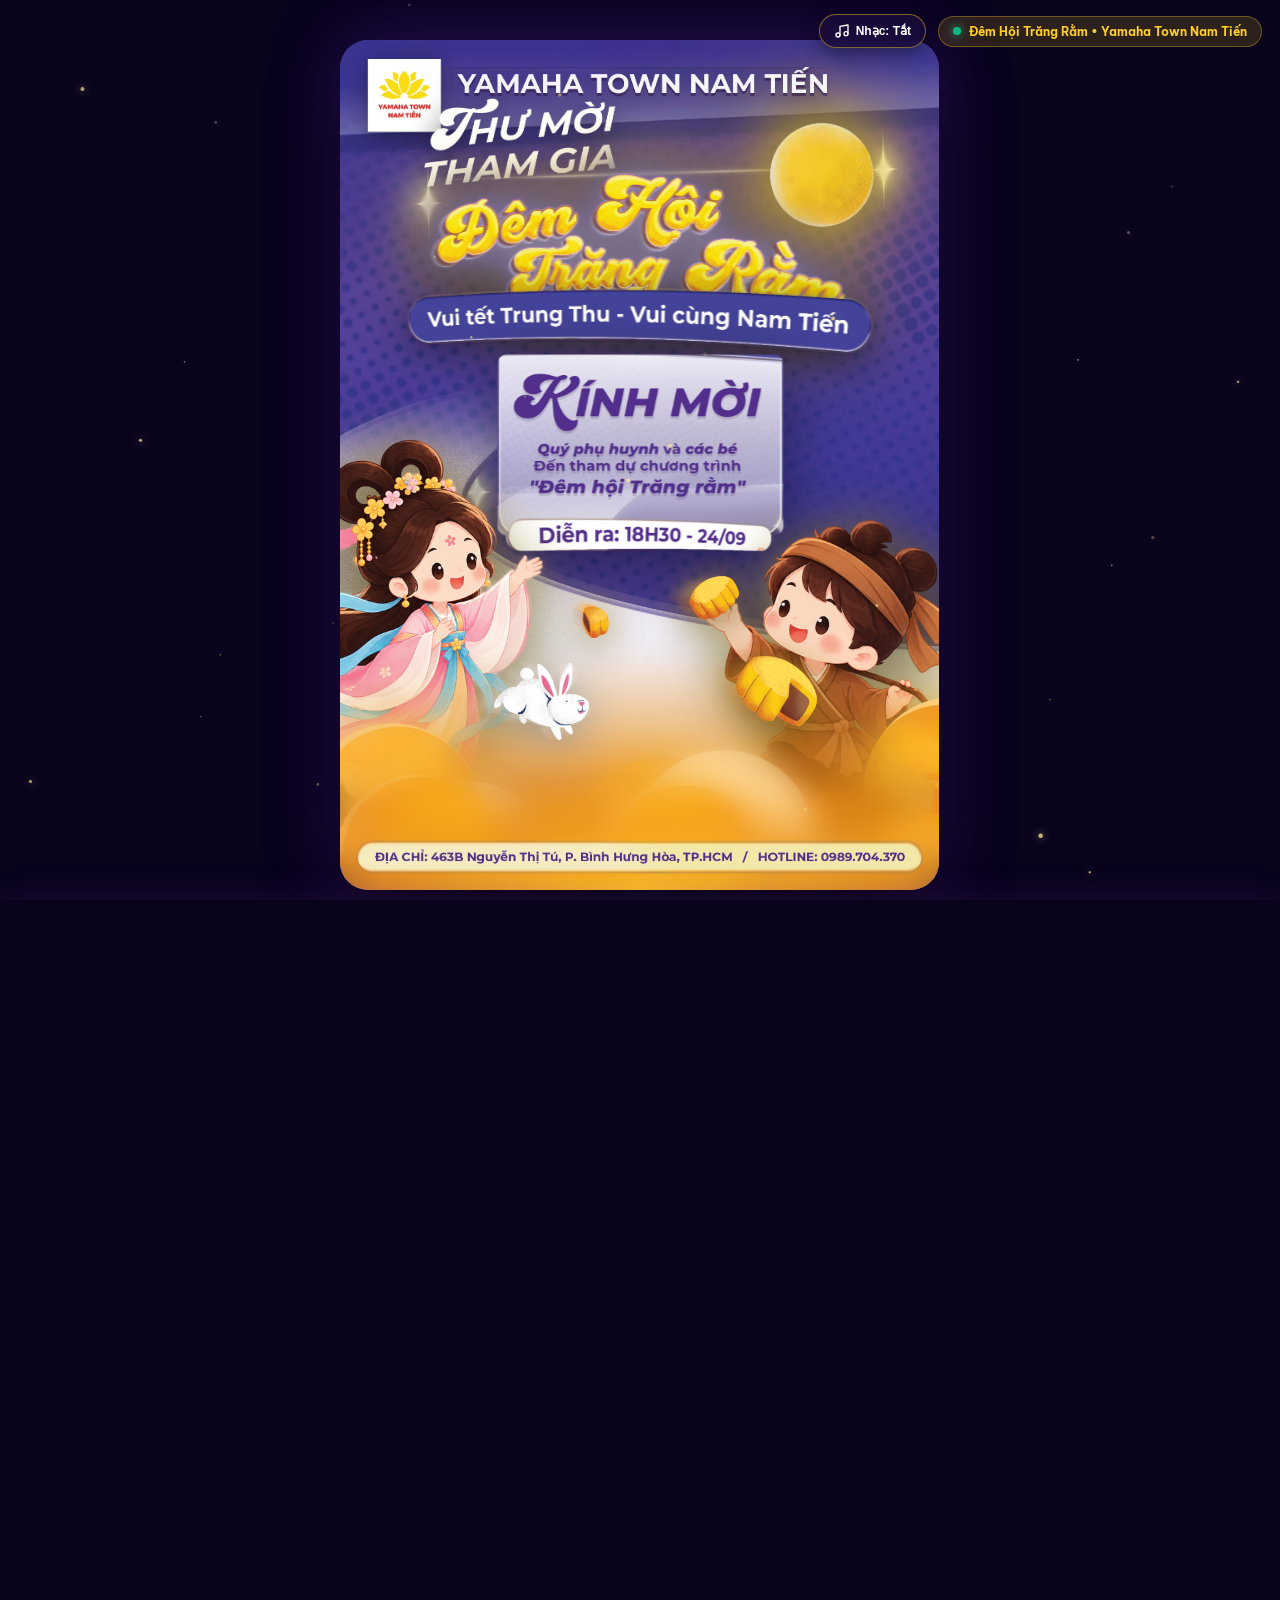
==== commit 35709ccb: "feat: remove replay button, add Google Apps Script for Google Sheets form sync" ====
--- a/index.html
+++ b/index.html
@@ -14,13 +14,7 @@
   <!-- Floating Control Bar -->
   <header class="top-controls">
     <div class="control-group">
-      <button id="btnReplay" class="ctrl-btn" title="Xem lại chuỗi hiệu ứng xuất hiện nhẹ nhàng">
-        <svg class="ctrl-icon" viewBox="0 0 24 24" fill="none" stroke="currentColor" stroke-width="2.5">
-          <path d="M1 4v6h6M23 20v-6h-6"/>
-          <path d="M20.49 9A9 9 0 0 0 5.64 5.64L1 10m22 4l-4.64 4.36A9 9 0 0 1 3.51 15"/>
-        </svg>
-        <span class="btn-text">Xem lại</span>
-      </button>
+
 
       <button id="btnMusic" class="ctrl-btn" title="Bật/Tắt âm thanh Trung Thu">
         <svg class="ctrl-icon" id="iconMusic" viewBox="0 0 24 24" fill="none" stroke="currentColor" stroke-width="2">
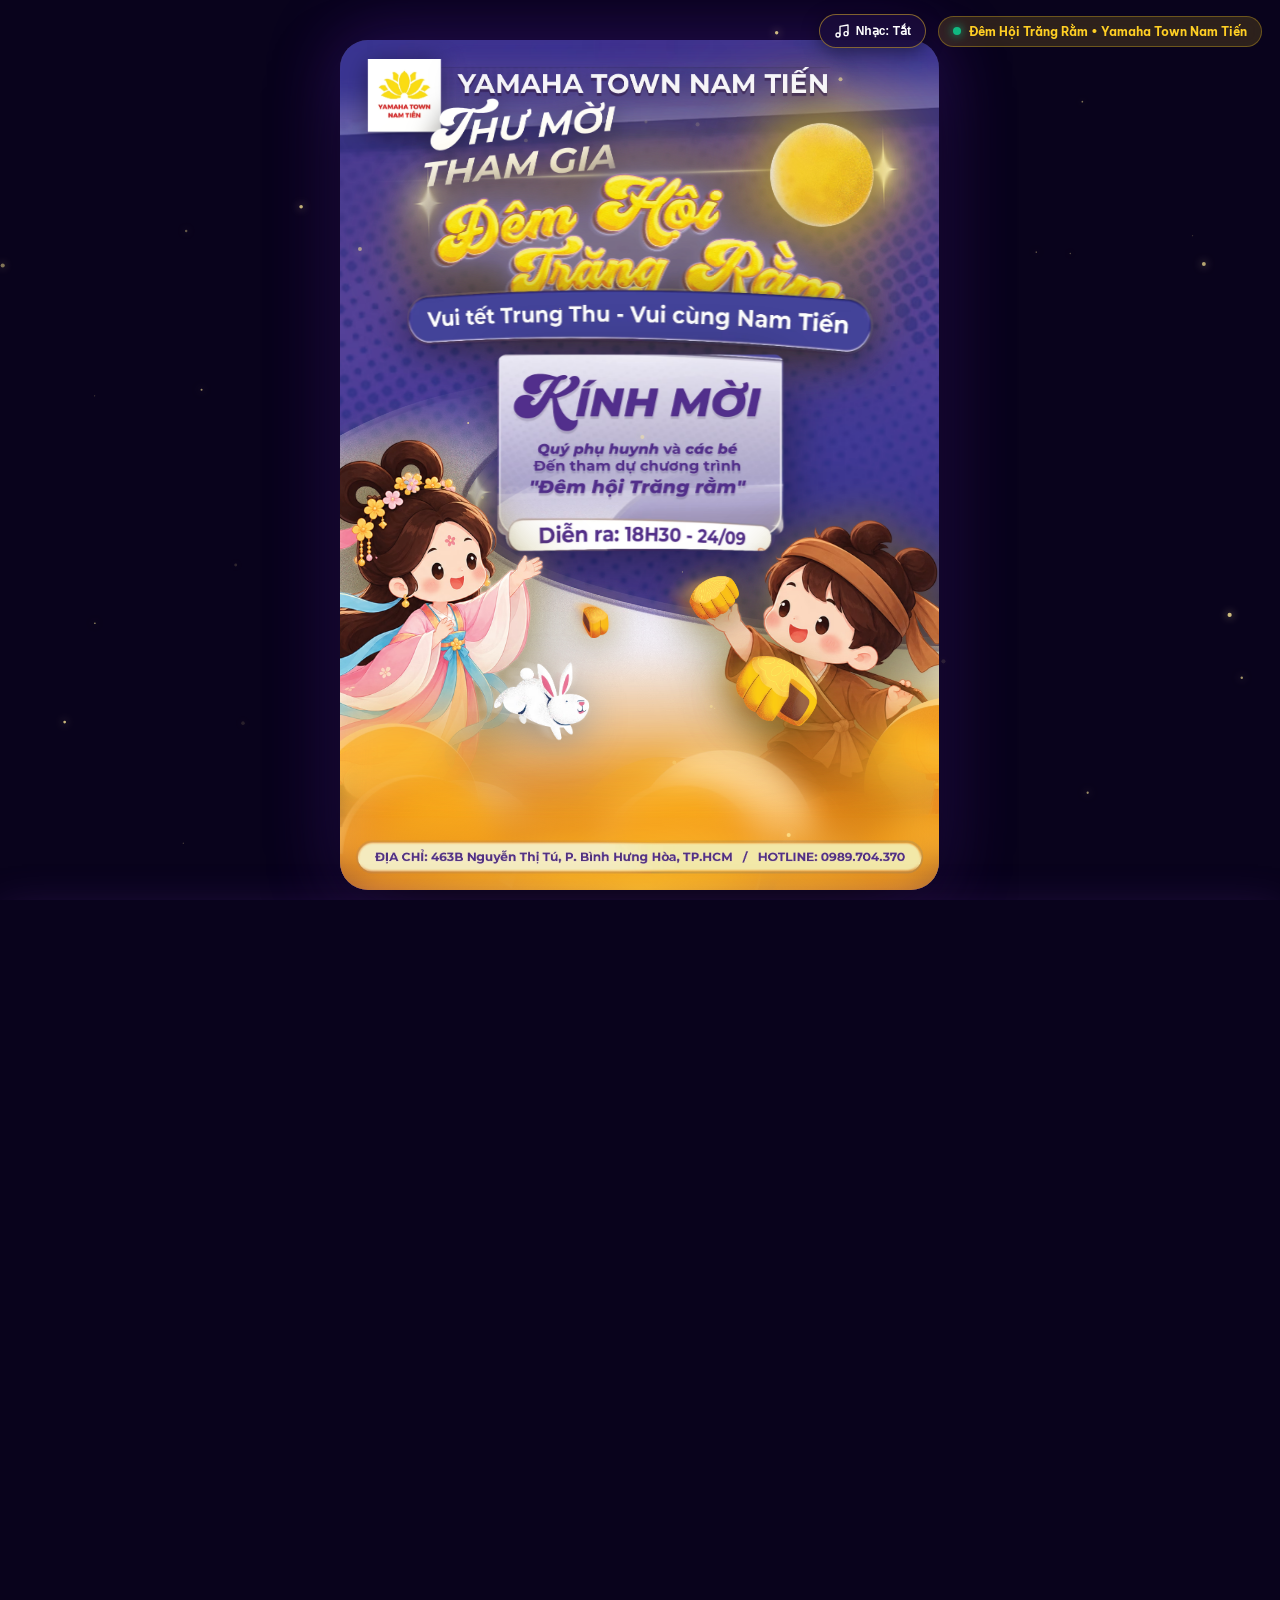
==== commit d3031ebe: "feat(scroll): add smooth GSAP scroll choreography parting clouds and characters, smooth form reveal" ====
--- a/index.html
+++ b/index.html
@@ -226,7 +226,7 @@
       </div>
 
       <!-- Registration Form Box -->
-      <div class="form-wrapper frosted-glass-deep">
+      <div class="form-wrapper frosted-glass-deep" id="formWrapperCard">
         <div class="form-card-header">
           <div class="rabbit-avatar"></div>
           <h3>ĐĂNG KÝ CHECK-IN NHẬN QUÀ</h3>
@@ -309,6 +309,9 @@
     </div>
   </div>
 
+  <!-- GSAP 3 & ScrollTrigger for 60fps Smooth Scroll Choreography -->
+  <script src="vendor/gsap.min.js"></script>
+  <script src="vendor/ScrollTrigger.min.js"></script>
   <script src="script.js"></script>
 </body>
 </html>
--- a/styles.css
+++ b/styles.css
@@ -1052,15 +1052,22 @@
 
 /* Form Box */
 .form-wrapper {
+  max-width: 680px;
+  width: 100%;
+  margin: 0 auto;
   background: rgba(30, 14, 68, 0.88);
   border: 1.5px solid rgba(255, 207, 36, 0.4);
   border-radius: 24px;
   padding: 30px 26px;
   box-shadow: 
     0 25px 60px rgba(0, 0, 0, 0.75),
-    0 0 35px rgba(168, 85, 247, 0.25);
+    0 0 50px rgba(168, 85, 247, 0.25),
+    inset 0 0 0 1px rgba(255, 255, 255, 0.1);
   backdrop-filter: blur(16px);
   -webkit-backdrop-filter: blur(16px);
+  position: relative;
+  z-index: 51;
+  will-change: transform, opacity;
 }
 
 .form-card-header {
@@ -1709,6 +1716,7 @@
   }
 
   .form-wrapper {
+    max-width: 100%;
     padding: 22px 16px;
     border-radius: 20px;
   }
